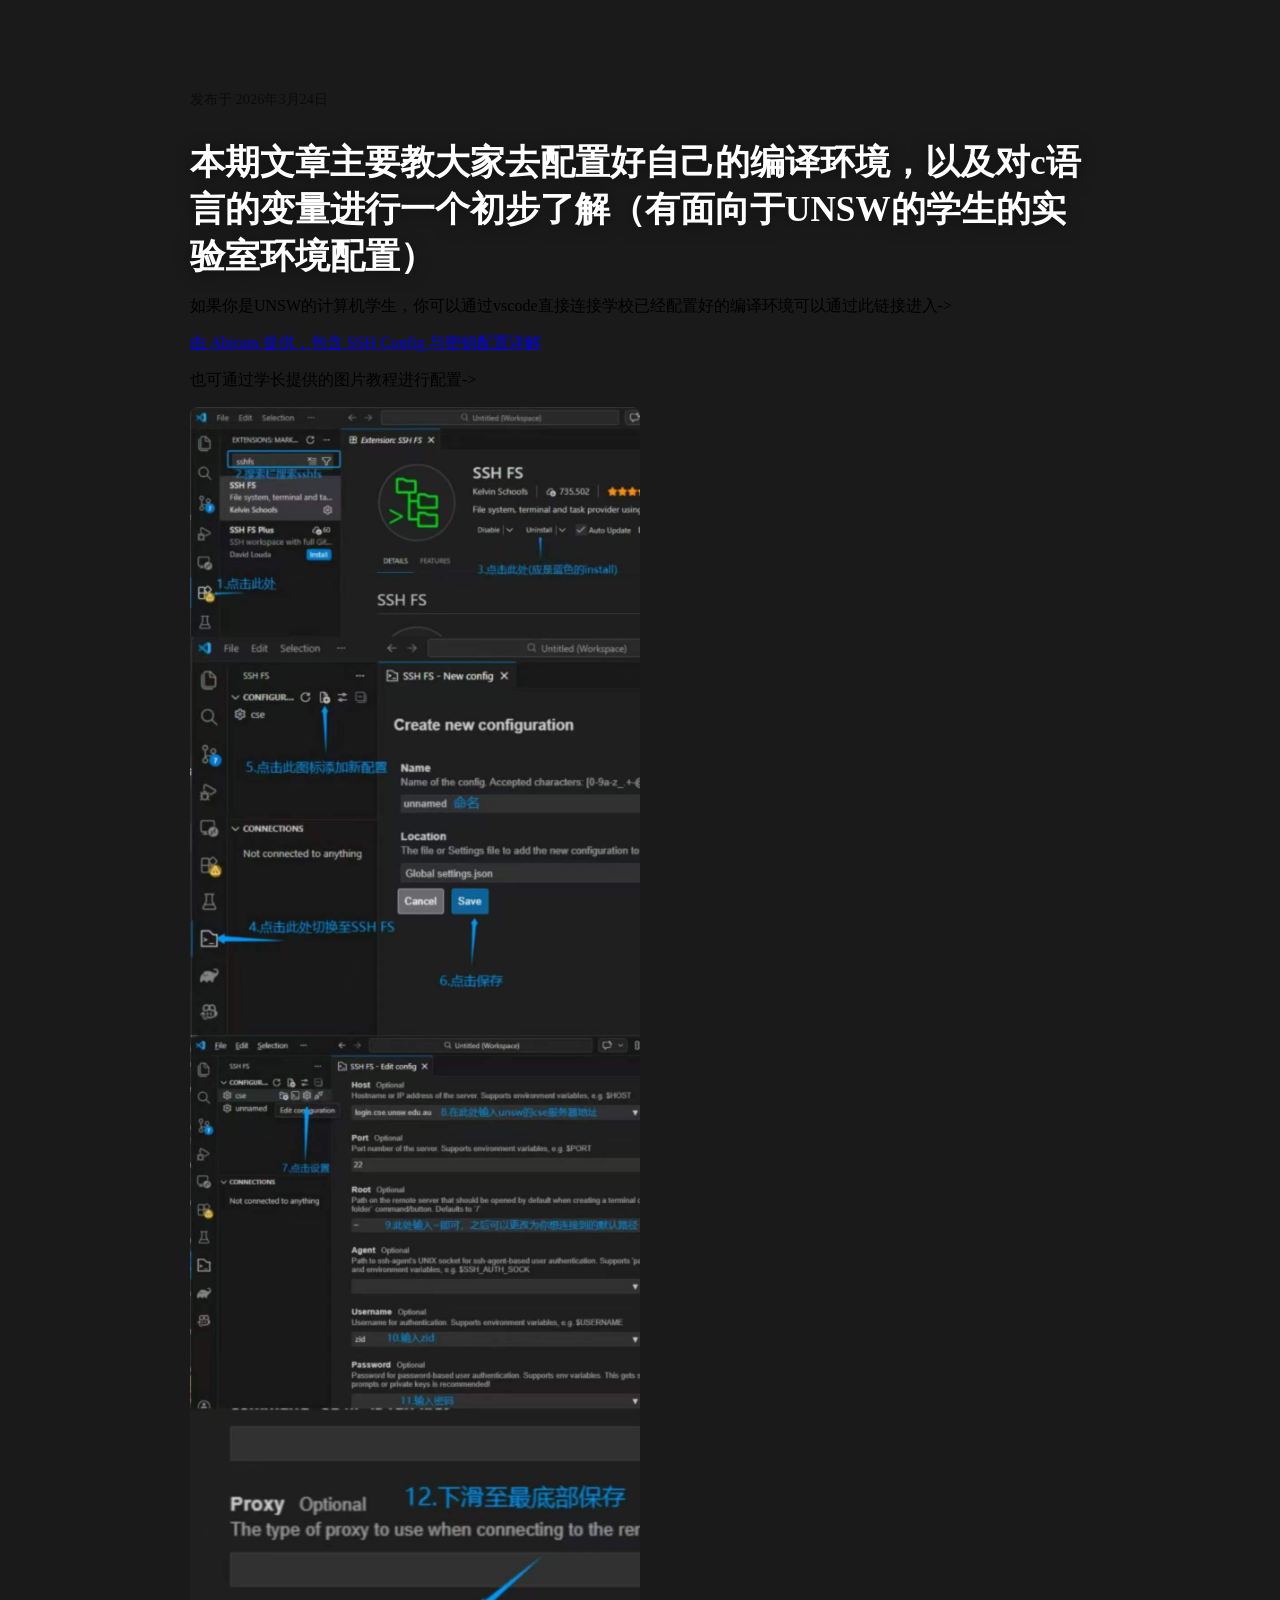
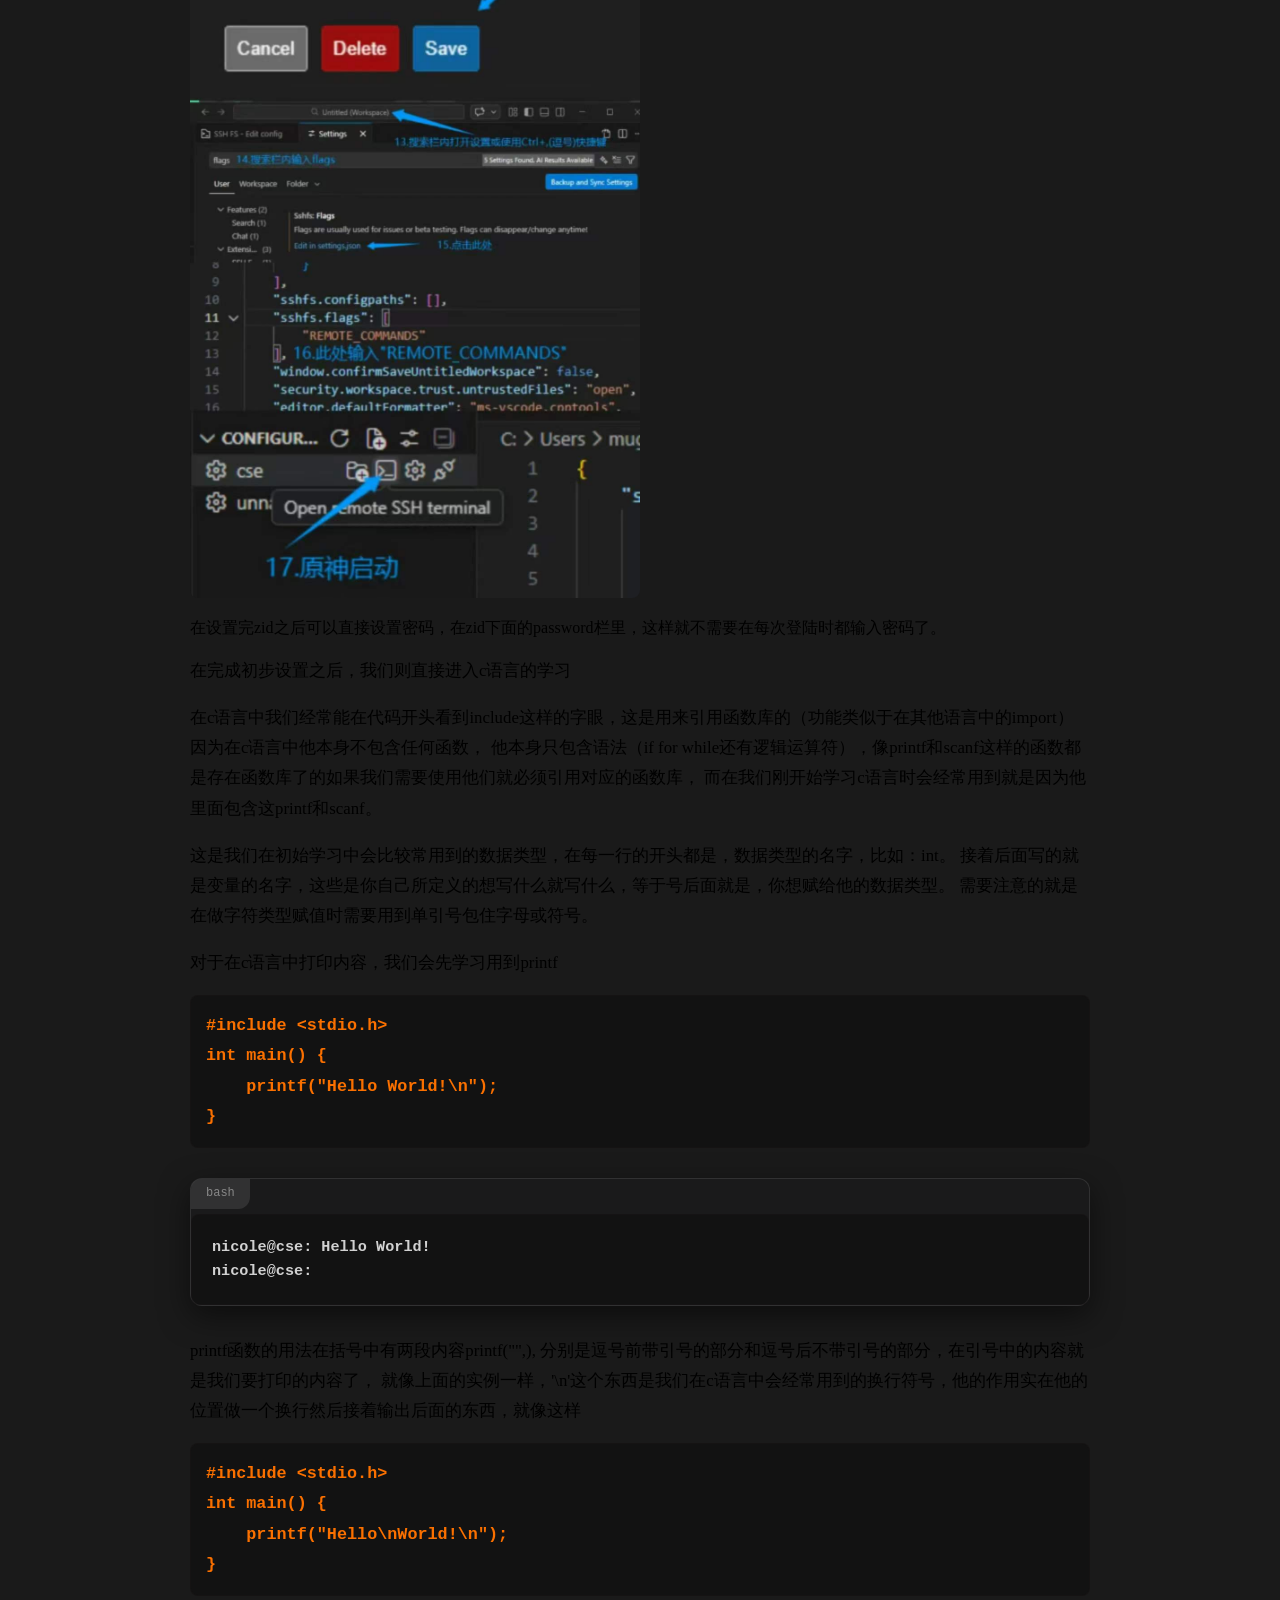
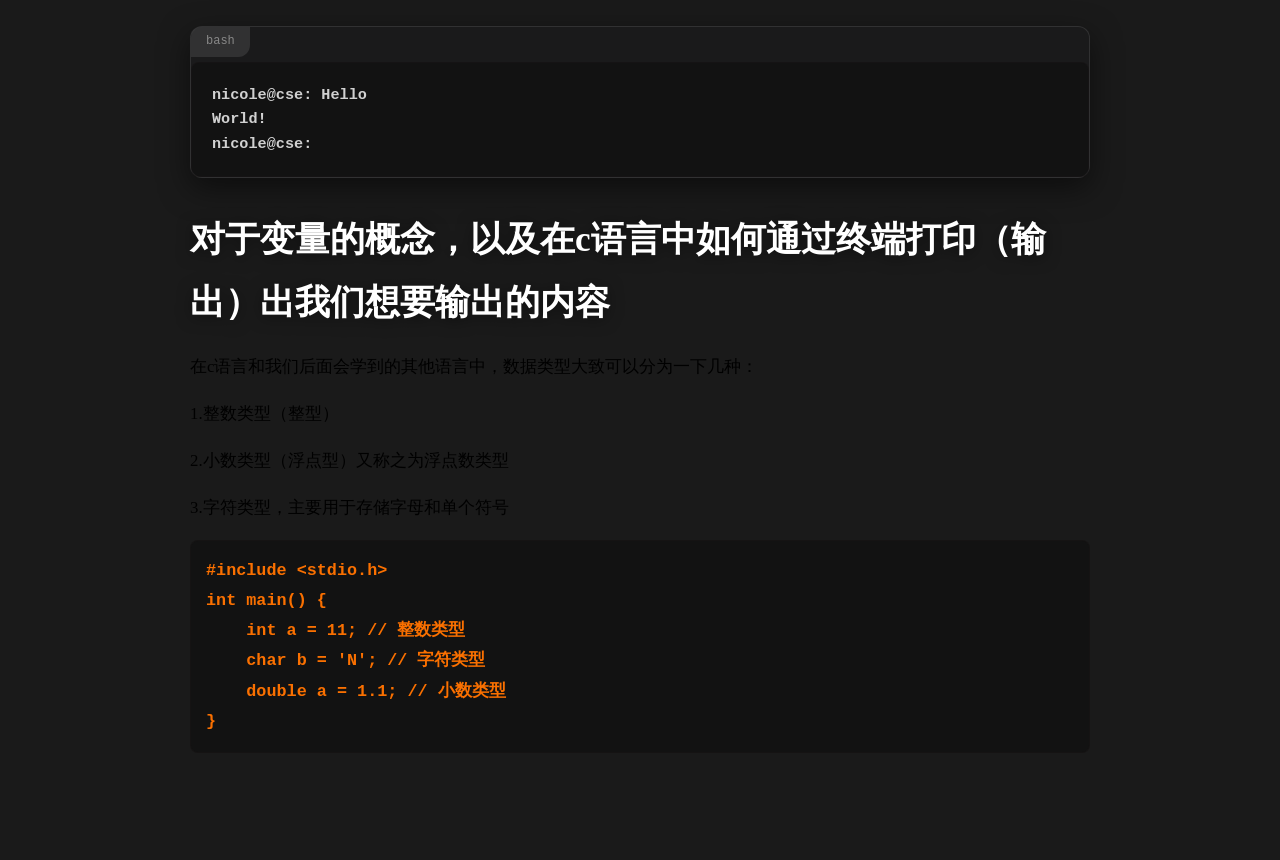
==== article.html @ 54f8f819 "fix letter size of code part ver.4" ====
<!DOCTYPE html>
<html lang="zh-CN">
<head>
    <meta charset="UTF-8">
    <meta name="viewport" content="width=device-width, initial-scale=1.0">
    <title>c_program_intro</title>
    <link rel="stylesheet" href="style.css">
    <style>
        .card {
            width: 95%;
            max-width: 900px;
            text-align: left;
            padding: 50px 40px;
            margin: 40px 20px;
            height: auto;
            overflow-y: visible;
        }

        .content {
            line-height: 1.8;
            font-size: 1.05rem;
            color: #000000;
        }

        .content h2 {
            font-size: 2.2rem;
            color: white;
            margin: 0 0 10px 0;
            text-shadow: 0 2px 15px rgba(0,0,0,0.5);
        }

        .content a {
            color: #00ffcc;
            text-decoration: none;
            border-bottom: 1px dashed #00ffcc;
            transition: 0.3s;
        }

        .content a:hover {
            color: #000000;
            background: rgba(0, 255, 204, 0.2);
        }

        pre {
            background: rgba(0, 0, 0, 0.3);
            padding: 15px;
            border-radius: 8px;
            overflow-x: auto;
            border: 1px solid rgba(35, 27, 27, 0.247);
            font-family: 'Fira Code', 'Cascadia Code', monospace;
        }

        code {
            color: #fa7000;
            font-weight: 600;
        }

        .meta-info {
            font-size: 0.9rem;
            opacity: 0.6;
            margin-bottom: 30px;
        }

        .back-nav {
            margin-bottom: 20px;
            display: block;
            color: #007bff;
            text-decoration: none;
        }
        .terminal-block {
            position: relative;
            background: #1a1a1b;
            border: 1px solid rgba(255, 255, 255, 0.1);
            border-radius: 12px;
            margin: 30px 0;
            padding-top: 35px;
            box-shadow: 0 10px 30px rgba(0, 0, 0, 0.5);
        }

        .terminal-block::before {
            content: "bash";
            position: absolute;
            top: 0;
            left: 0;
            background: rgba(255, 255, 255, 0.1);
            color: #888;
            font-size: 0.75rem;
            padding: 4px 15px;
            border-bottom-right-radius: 12px;
            border-top-left-radius: 10px;
            font-family: 'Fira Code', monospace;
            text-transform: lowercase;
        }

        .terminal-block pre {
            margin: 0;
            padding: 20px;
            overflow-x: auto;
        }

        .terminal-block code {
            font-family: 'Fira Code', 'Cascadia Code', 'Courier New', monospace;
            font-size: 0.95rem;
            color: #d1d1d1;
            line-height: 1.6;
            display: block;
            white-space: pre;
        }
    </style>
</head>
<body>
    <div class="card">
        <div class="meta-info">发布于 2026年3月24日</div>
        
        <h1>本期文章主要教大家去配置好自己的编译环境，以及对c语言的变量进行一个初步了解（有面向于UNSW的学生的实验室环境配置）</h1>

        <p>如果你是UNSW的计算机学生，你可以通过vscode直接连接学校已经配置好的编译环境可以通过此链接进入-></p>

        <a href="https://abiram.me/cse-setup/" target="_blank" class="link-module">
            <div class="link-text">
                <p>由 Abiram 提供，包含 SSH Config 与密钥配置详解</p>
            </div>
        </a>

        <p>也可通过学长提供的图片教程进行配置-></p>

        <img src="images/a.jpg" alt="环境配置参照指南" style="width: 50%; border-radius: 8px;">

        <p>在设置完zid之后可以直接设置密码，在zid下面的password栏里，这样就不需要在每次登陆时都输入密码了。</p>
        
        <div class="content">
            <p>在完成初步设置之后，我们则直接进入c语言的学习</p>

            <p>在c语言中我们经常能在代码开头看到include这样的字眼，这是用来引用函数库的（功能类似于在其他语言中的import）因为在c语言中他本身不包含任何函数，
                他本身只包含语法（if for while还有逻辑运算符），像printf和scanf这样的函数都是存在函数库了的如果我们需要使用他们就必须引用对应的函数库，
                而在我们刚开始学习c语言时会经常用到<stdio.h>就是因为他里面包含这printf和scanf。
                </p>

            <p>这是我们在初始学习中会比较常用到的数据类型，在每一行的开头都是，数据类型的名字，比如：int。
            接着后面写的就是变量的名字，这些是你自己所定义的想写什么就写什么，等于号后面就是，你想赋给他的数据类型。
            需要注意的就是在做字符类型赋值时需要用到单引号包住字母或符号。
            </p>
            <p>对于在c语言中打印内容，我们会先学习用到printf</p>

            <pre><code>#include &lt;stdio.h&gt;
int main() {
    printf("Hello World!\n");
}</code></pre>
            <div class="terminal-block">
                <pre><code>nicole@cse: Hello World!
nicole@cse: </code></pre>
            </div>

            <p>printf函数的用法在括号中有两段内容printf("",), 分别是逗号前带引号的部分和逗号后不带引号的部分，在引号中的内容就是我们要打印的内容了，
                就像上面的实例一样，'\n'这个东西是我们在c语言中会经常用到的换行符号，他的作用实在他的位置做一个换行然后接着输出后面的东西，就像这样</p>

            <pre><code>#include &lt;stdio.h&gt;
int main() {
    printf("Hello\nWorld!\n");
}</code></pre>
            <div class="terminal-block">
                <pre><code>nicole@cse: Hello
World!
nicole@cse: </code></pre>
            </div>
            
            <h2>对于变量的概念，以及在c语言中如何通过终端打印（输出）出我们想要输出的内容</h2>
            <p>在c语言和我们后面会学到的其他语言中，数据类型大致可以分为一下几种：</p>
            <p>    1.整数类型（整型）</p>
            <p>    2.小数类型（浮点型）又称之为浮点数类型 </p>
            <p>    3.字符类型，主要用于存储字母和单个符号 </p>
            
            <pre><code>#include &lt;stdio.h&gt;
int main() {
    int a = 11; // 整数类型
    char b = 'N'; // 字符类型
    double a = 1.1; // 小数类型
}</code></pre>
        </div>
    </div>

    <script src="script.js"></script>
</body>
</html>
---- style.css ----
:root {
    --purple-text: #7B68EE; 
    --purple-glow: rgba(123, 104, 238, 0.4);
}

body {
    background-color: #1a1a1a;
    background-image: url('images/wallpaper.png');
    background-repeat: no-repeat;
    background-position: center center;
    background-attachment: fixed;
    background-size: cover;
    min-height: 100vh;
    margin: 0;
    display: flex;
    justify-content: center;
    align-items: center;
    overflow-x: hidden;
}

.card {
    background: transparent;
    border: none;
    padding: 40px 25px;
    width: 90%;
    max-width: 1100px; 
    text-align: center;
    transform-style: preserve-3d;
}

h1 {
    font-size: 2.2rem;
    color: white;
    margin: 0 0 10px 0;
    text-shadow: 0 2px 15px rgba(0,0,0,0.5);
}

#greeting {
    font-weight: 400;
    margin-bottom: 35px;
    color: white !important;
}

.search-box { margin-bottom: 45px; }
#search-input {
    background: rgba(0, 0, 0, 0.3);
    backdrop-filter: blur(10px);
    border: 1px solid rgba(255, 255, 255, 0.2);
    border-radius: 12px;
    padding: 12px 20px;
    width: 60%;
    color: white;
    outline: none;
    transition: 0.3s;
}

#search-input:focus {
    background: rgba(0, 0, 0, 0.4);
    border-color: var(--purple-text);
}

#nav-links {
    display: grid;
    grid-template-columns: repeat(auto-fit, minmax(240px, 1fr)); 
    gap: 25px; 
    padding: 10px;
}

.nav-item {
    position: relative;
    display: flex;
    flex-direction: column;
    align-items: flex-start;
    justify-content: space-between;
    min-height: 160px;
    padding: 22px;
    box-sizing: border-box;

    background: rgba(255, 255, 255, 0.1); 
    backdrop-filter: blur(15px);
    -webkit-backdrop-filter: blur(15px);
    border: 1px solid rgba(255, 255, 255, 0.15);
    border-radius: 18px;
    text-decoration: none;
    
    color: var(--purple-text) !important;
    transform-style: preserve-3d;
    transition: transform 0.4s cubic-bezier(0.25, 0.46, 0.45, 0.94), background 0.3s, box-shadow 0.3s;
    box-shadow: 0 8px 32px rgba(0, 0, 0, 0.2);
}

.nav-item:hover {
    background: rgba(255, 255, 255, 0.18);
    border-color: var(--purple-text);
    box-shadow: 0 15px 40px rgba(0,0,0,0.3), 0 0 15px var(--purple-glow);
}

.icon { font-size: 32px; margin-bottom: 15px; }
.nav-info { text-align: left; }
.nav-info .name { font-size: 1.15rem; font-weight: 700; display: block; margin-bottom: 8px; }
.nav-info .desc { font-size: 0.8rem; opacity: 0.8; line-height: 1.4; display: -webkit-box; -webkit-line-clamp: 3; -webkit-box-orient: vertical; overflow: hidden; }
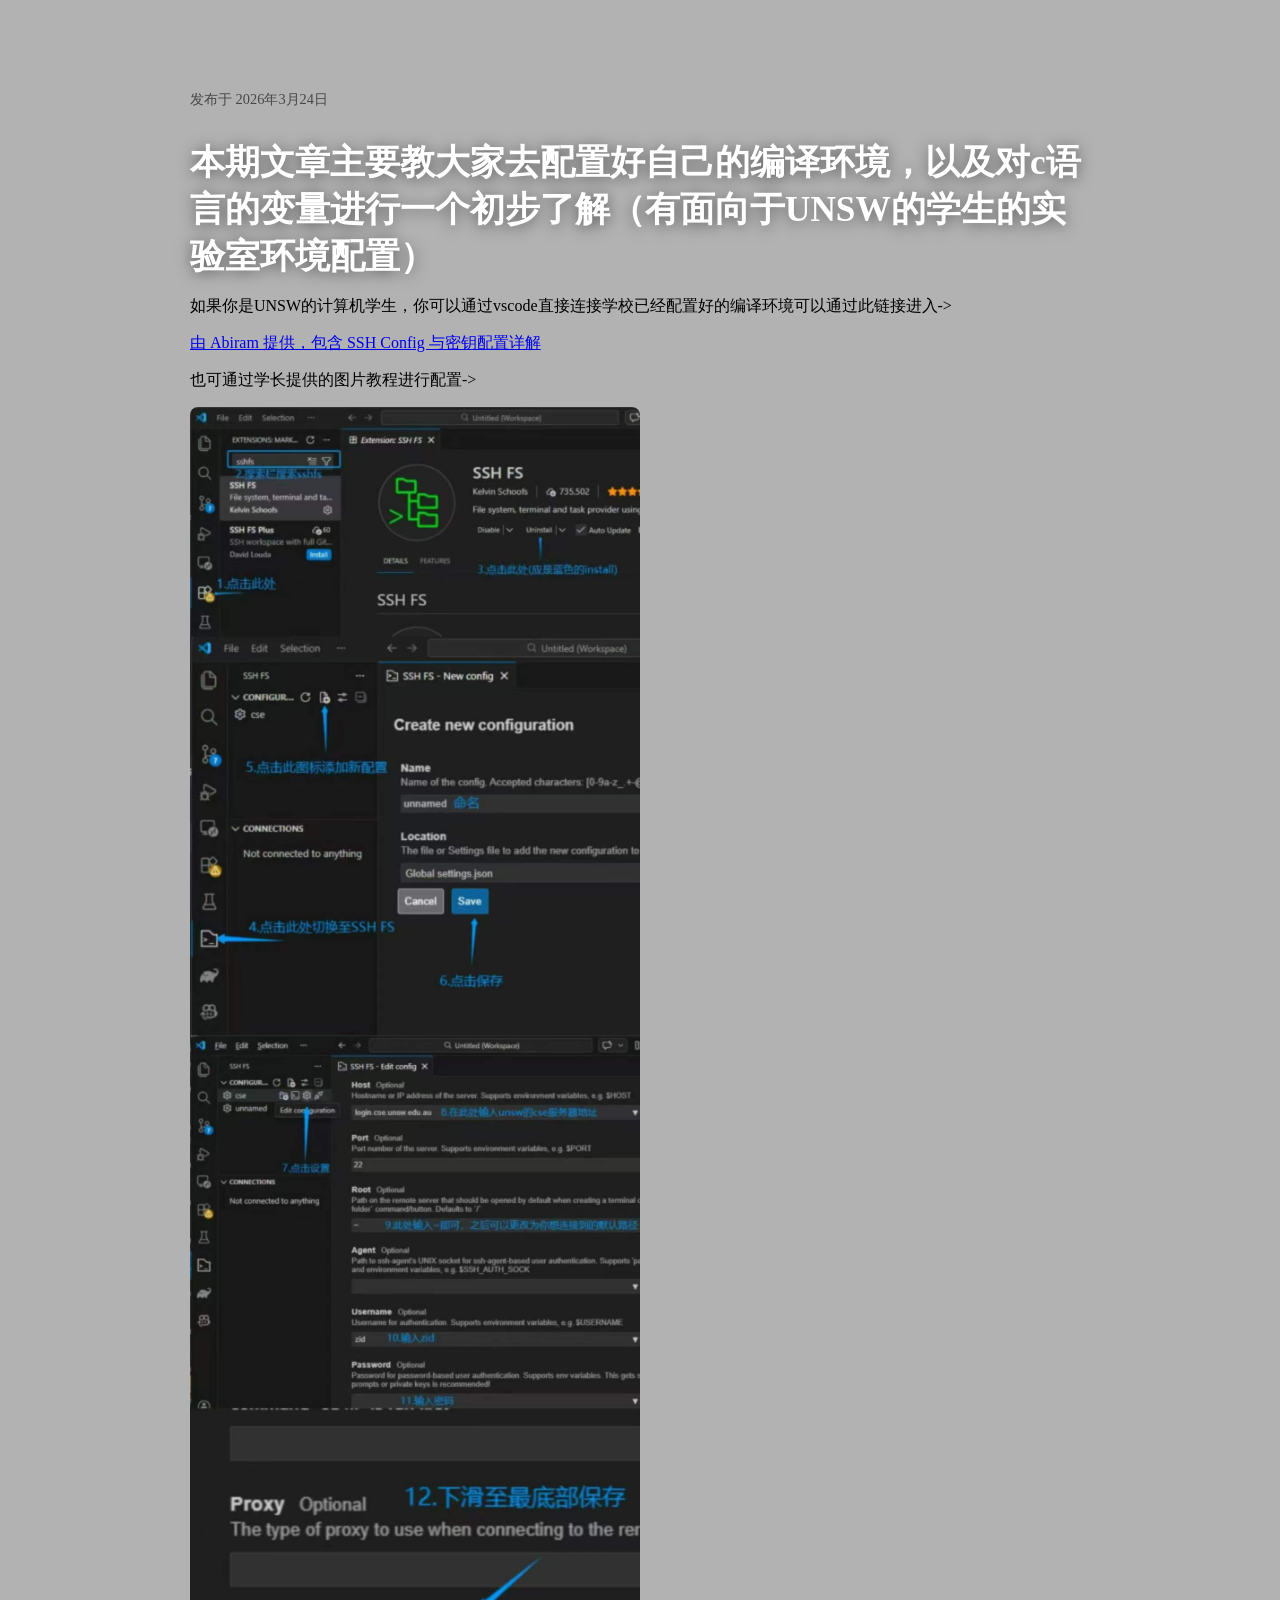
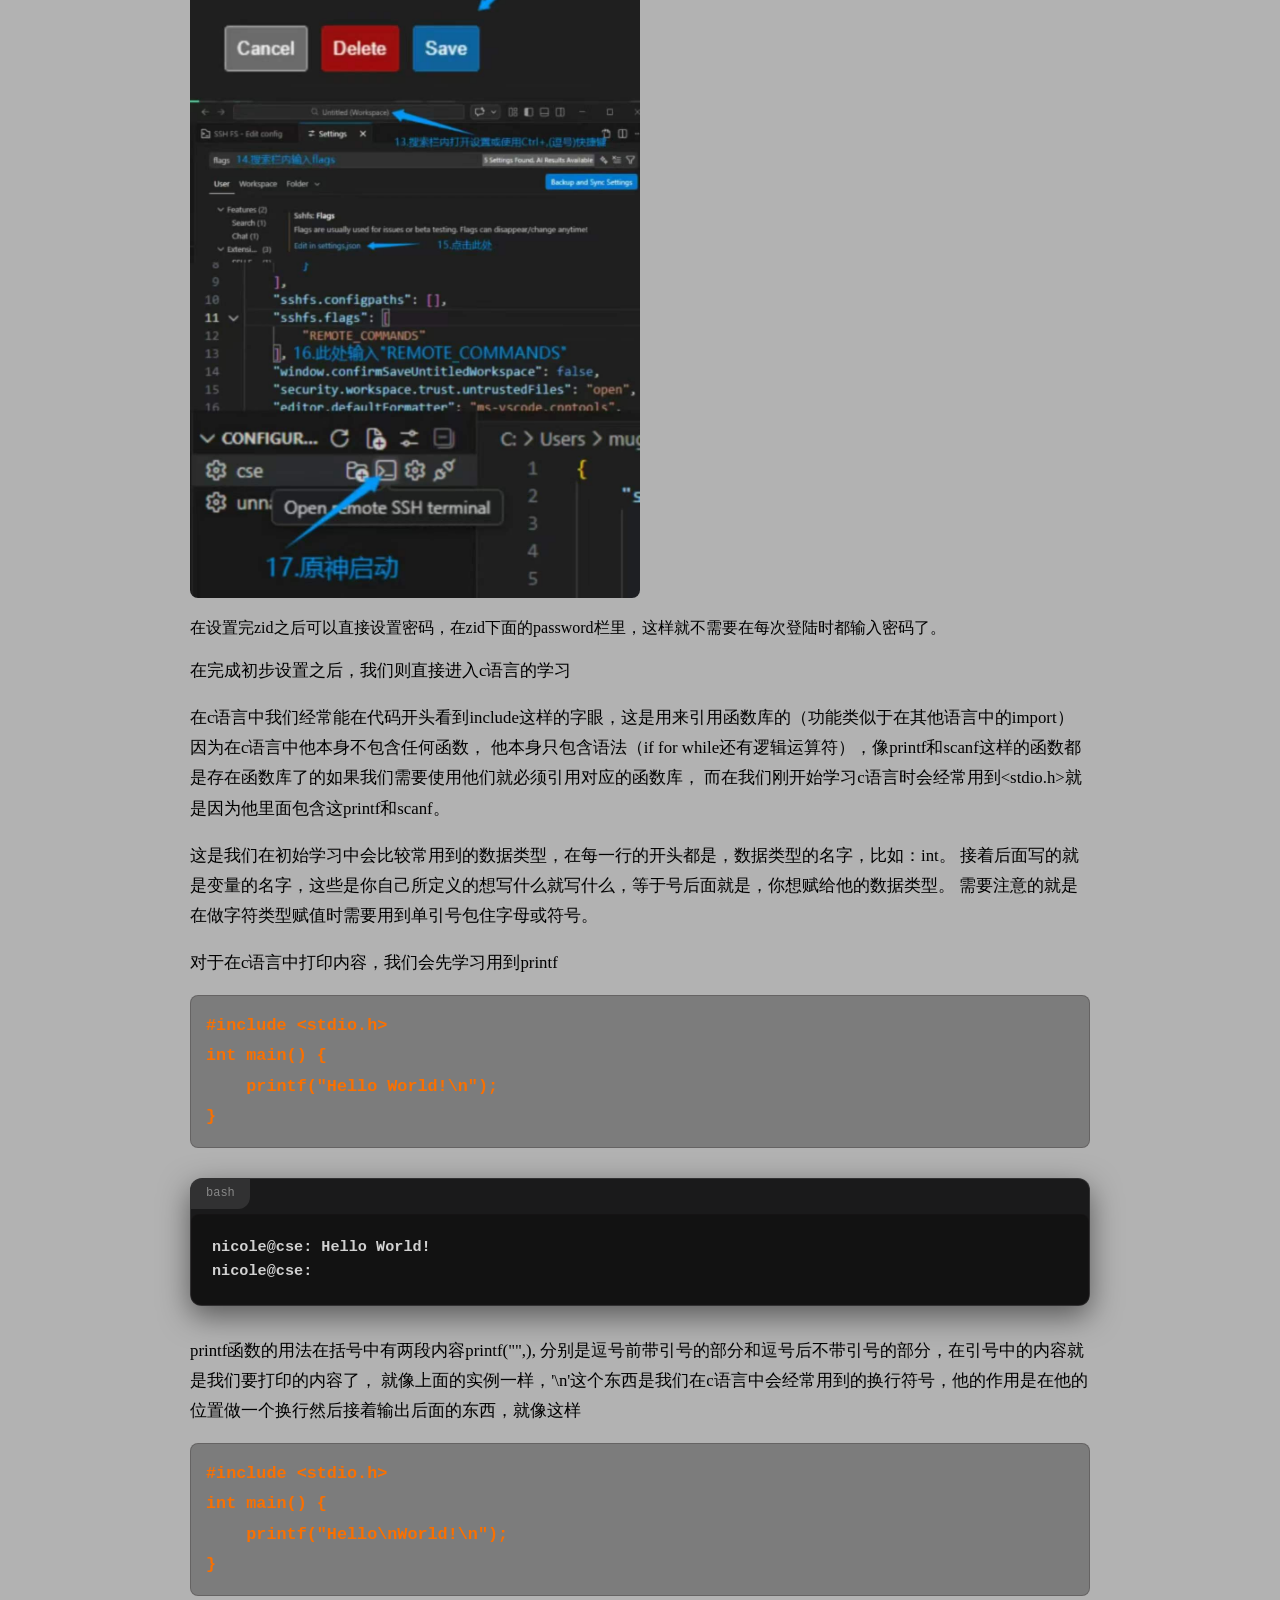
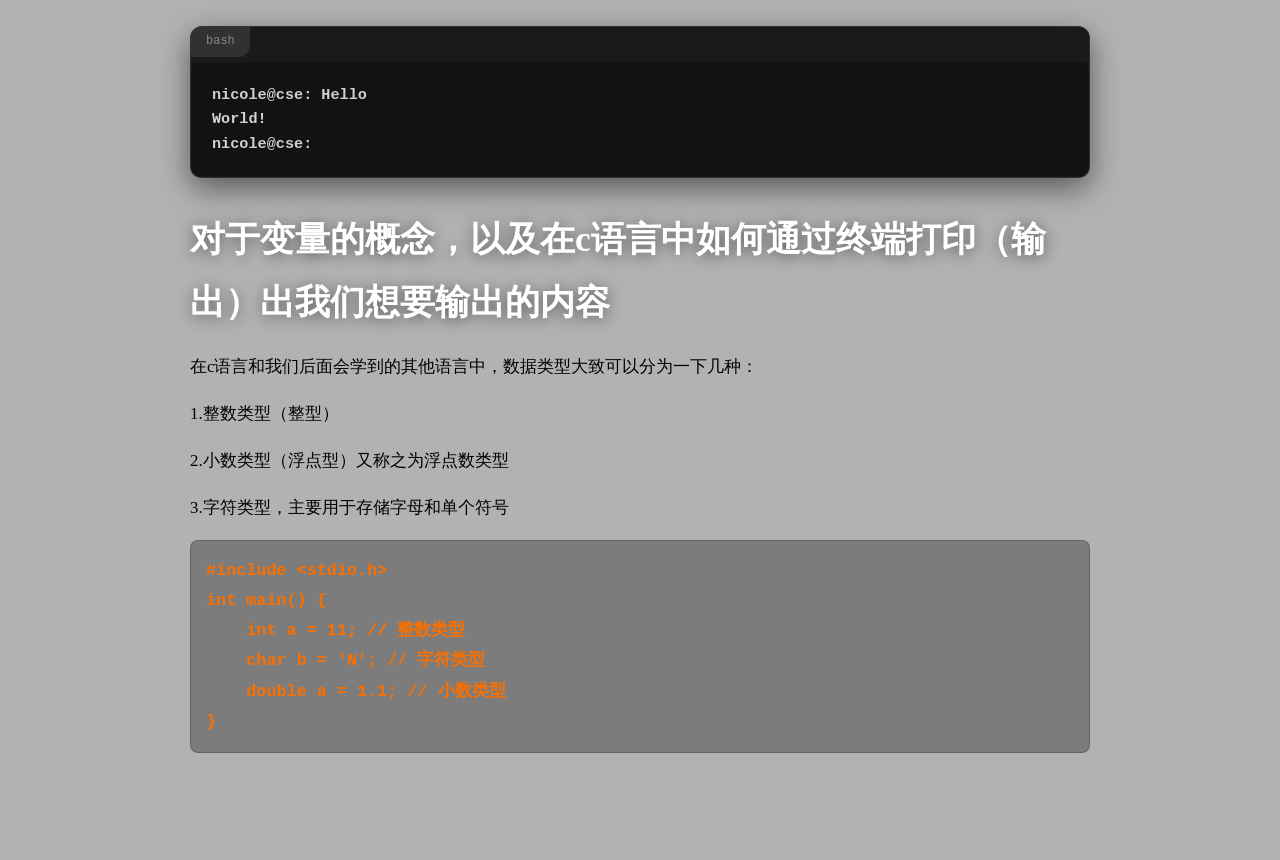
==== commit 1819e0e4: "fix error case and wrong words" ====
--- a/article.html
+++ b/article.html
@@ -133,7 +133,7 @@
 
             <p>在c语言中我们经常能在代码开头看到include这样的字眼，这是用来引用函数库的（功能类似于在其他语言中的import）因为在c语言中他本身不包含任何函数，
                 他本身只包含语法（if for while还有逻辑运算符），像printf和scanf这样的函数都是存在函数库了的如果我们需要使用他们就必须引用对应的函数库，
-                而在我们刚开始学习c语言时会经常用到<stdio.h>就是因为他里面包含这printf和scanf。
+                而在我们刚开始学习c语言时会经常用到&lt;stdio.h&gt;就是因为他里面包含这printf和scanf。
                 </p>
 
             <p>这是我们在初始学习中会比较常用到的数据类型，在每一行的开头都是，数据类型的名字，比如：int。
@@ -152,7 +152,7 @@
             </div>
 
             <p>printf函数的用法在括号中有两段内容printf("",), 分别是逗号前带引号的部分和逗号后不带引号的部分，在引号中的内容就是我们要打印的内容了，
-                就像上面的实例一样，'\n'这个东西是我们在c语言中会经常用到的换行符号，他的作用实在他的位置做一个换行然后接着输出后面的东西，就像这样</p>
+                就像上面的实例一样，'\n'这个东西是我们在c语言中会经常用到的换行符号，他的作用是在他的位置做一个换行然后接着输出后面的东西，就像这样</p>
 
             <pre><code>#include &lt;stdio.h&gt;
 int main() {
--- a/style.css
+++ b/style.css
@@ -4,8 +4,9 @@
 }
 
 body {
-    background-color: #1a1a1a;
+    background-color: rgba(0, 0, 0, 0.3);
     background-image: url('images/wallpaper.png');
+    background-blend-mode: multiply;    
     background-repeat: no-repeat;
     background-position: center center;
     background-attachment: fixed;
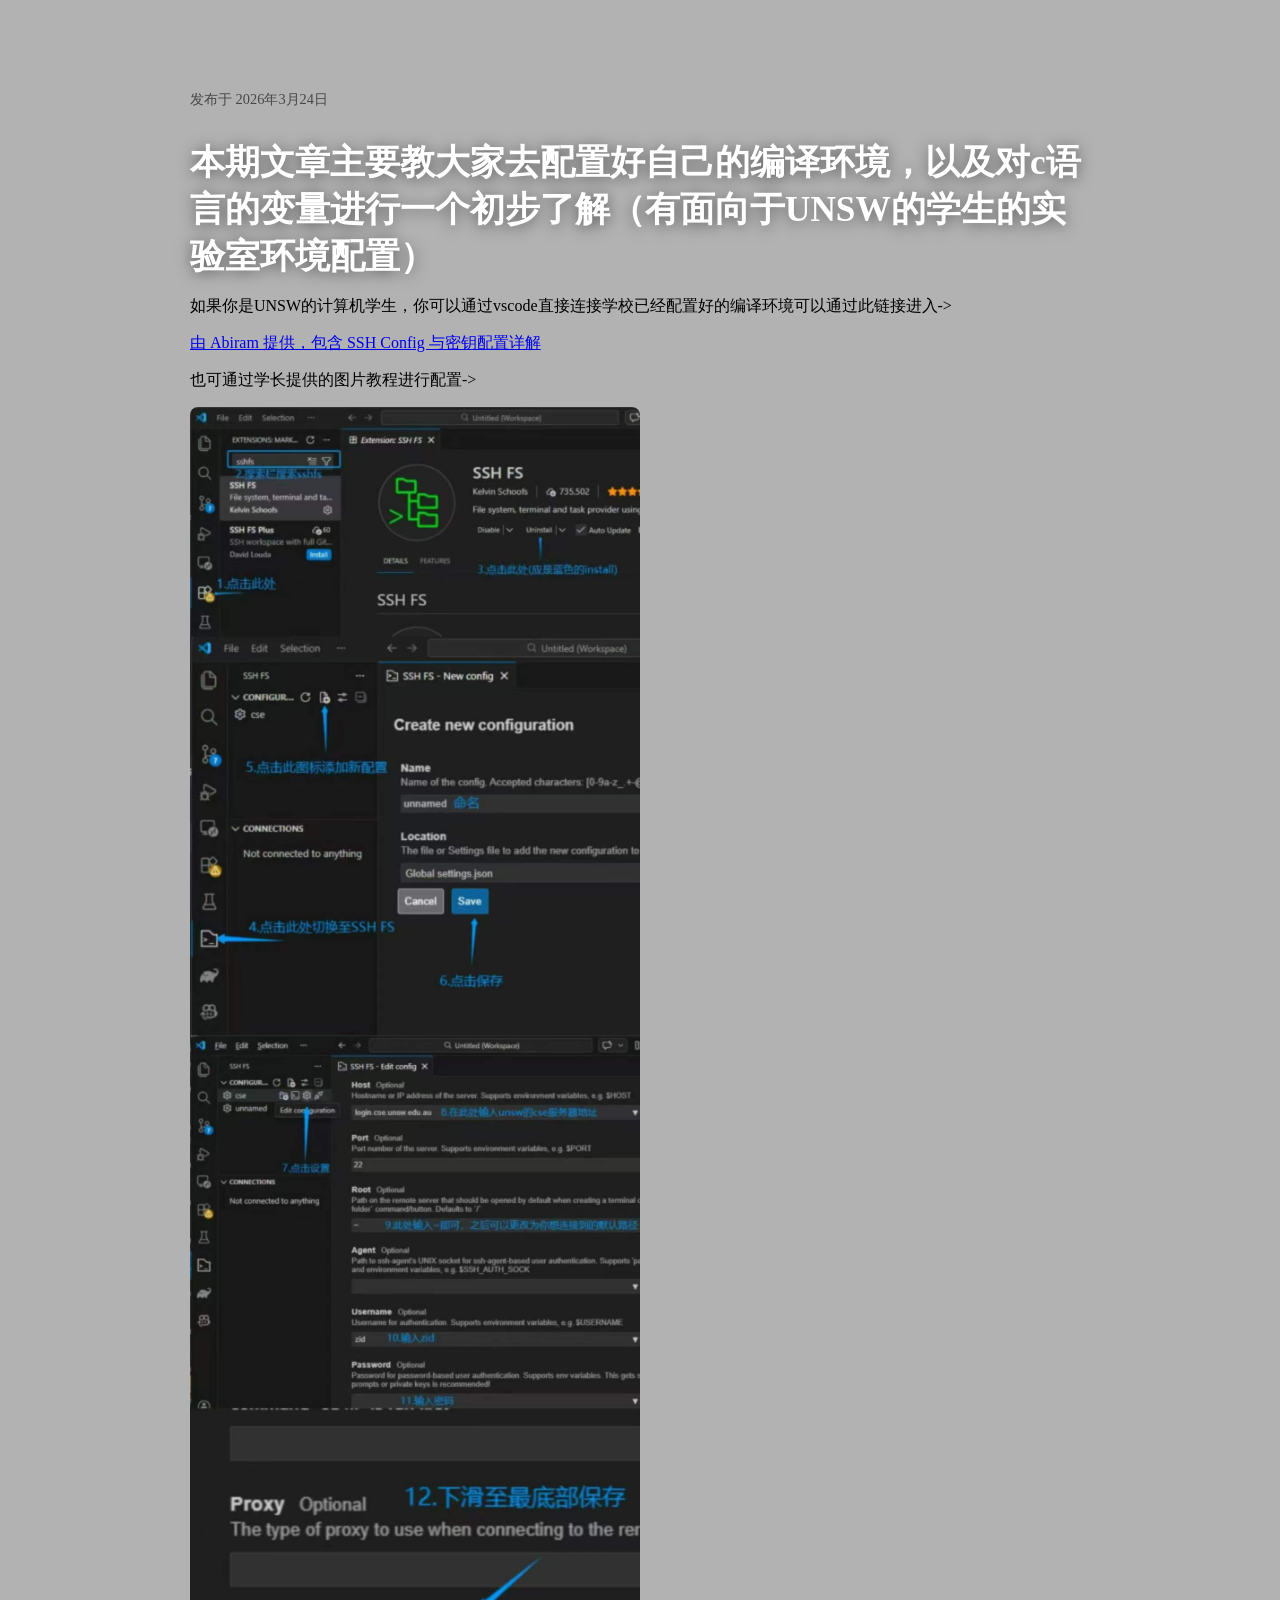
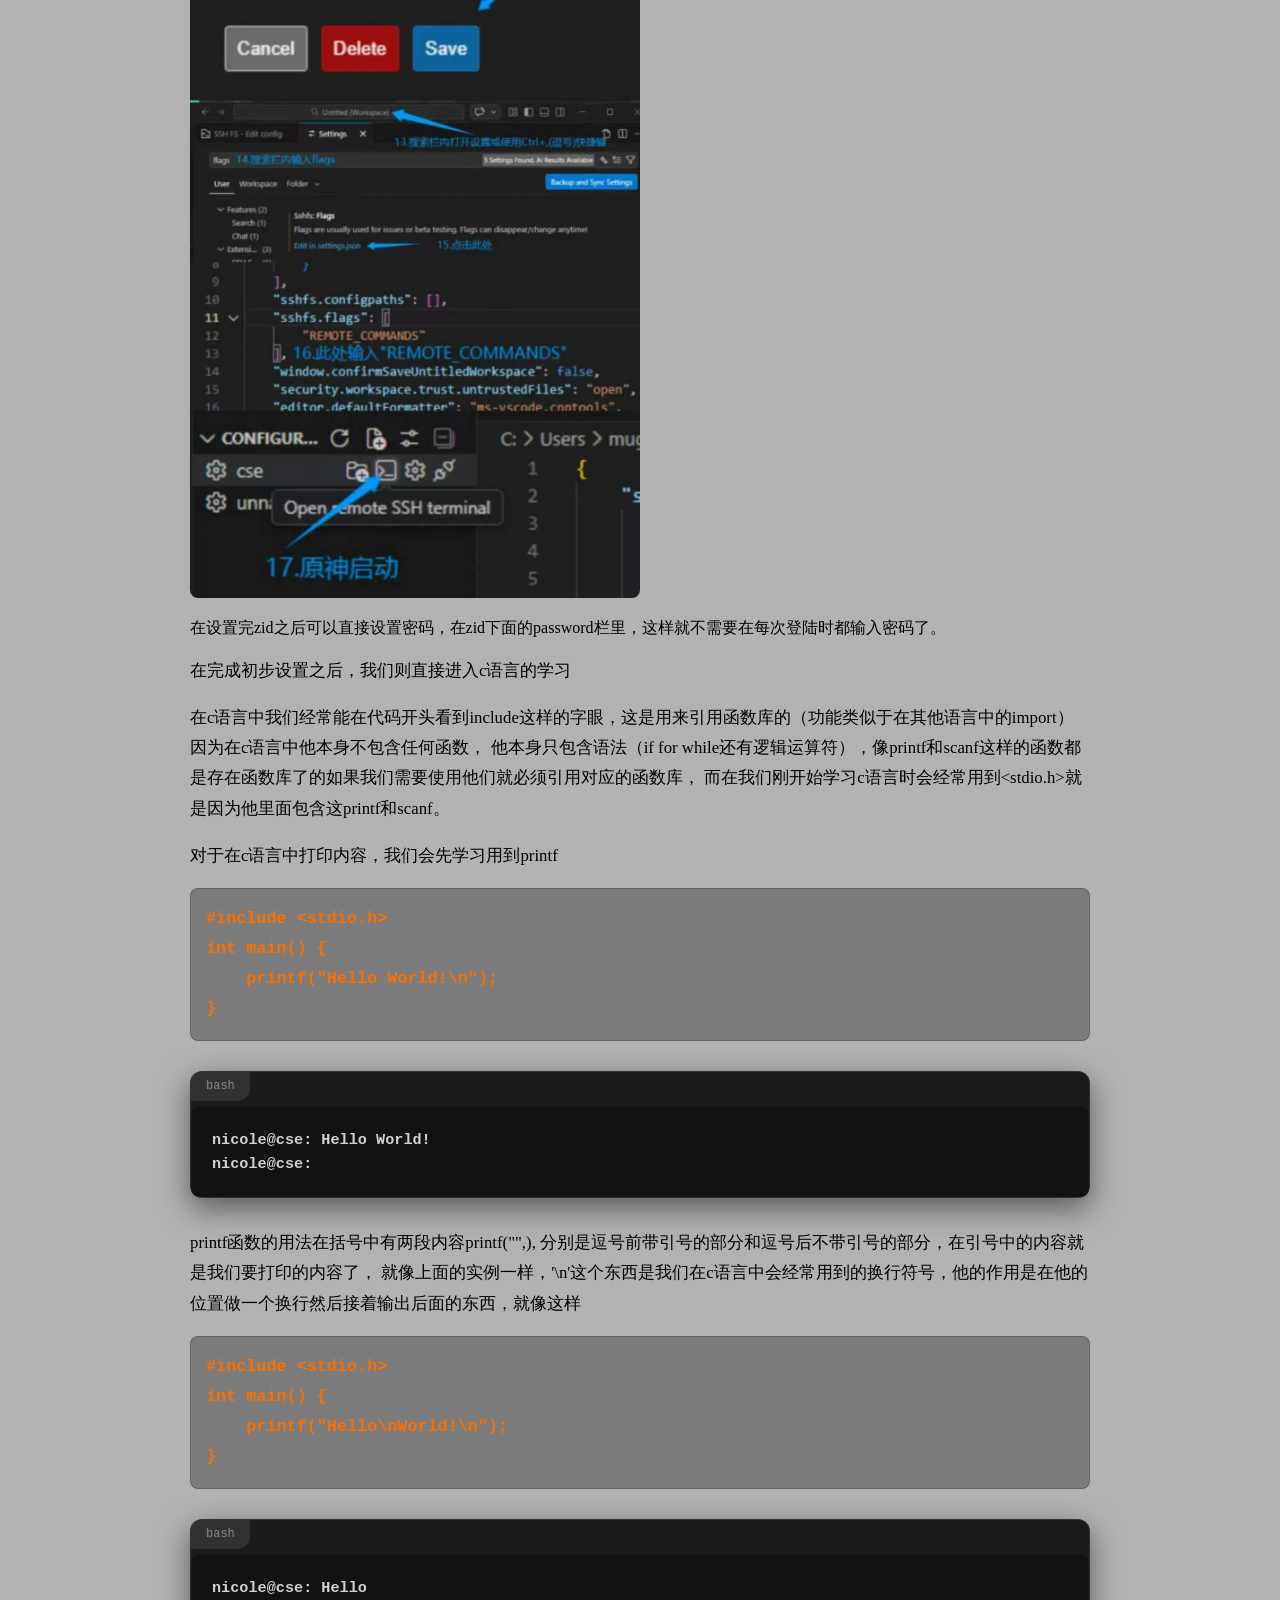
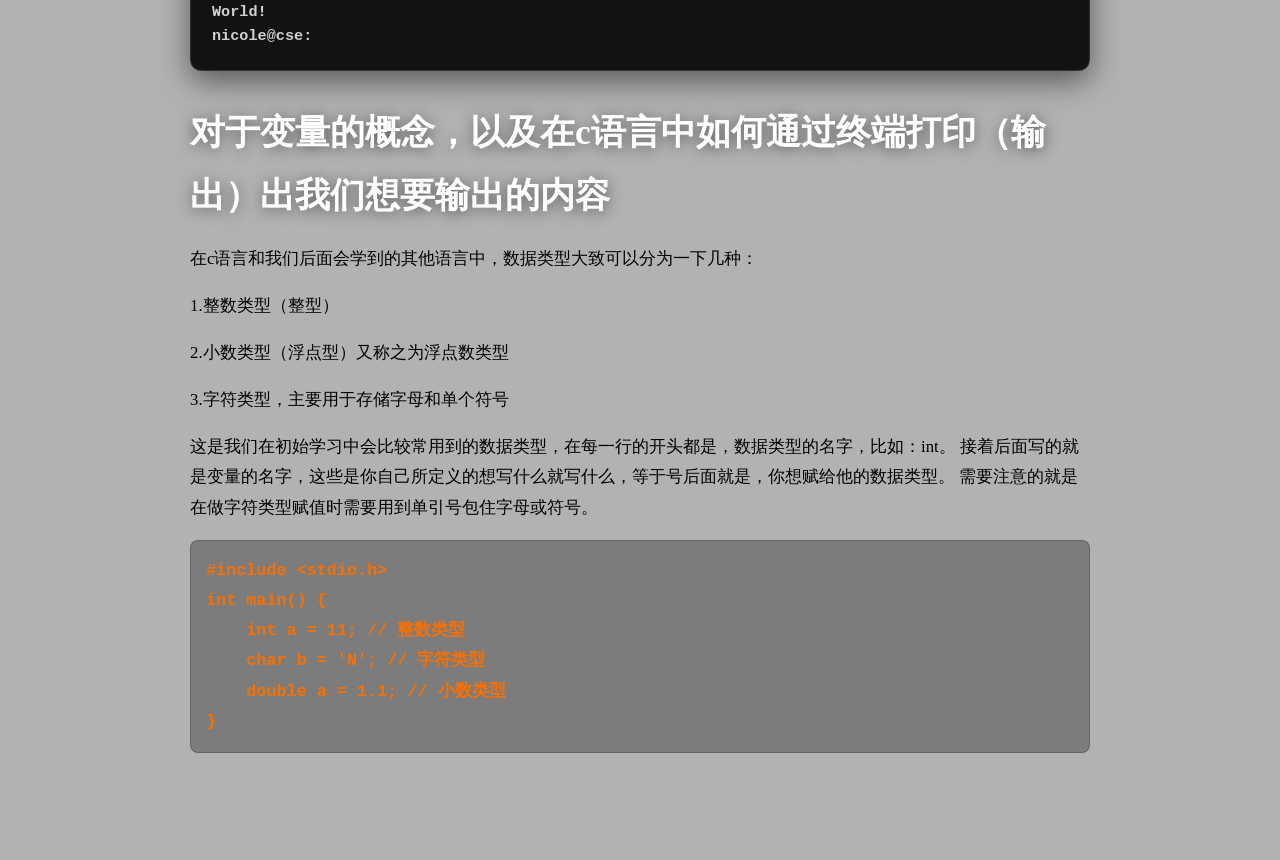
==== commit bb8f1748: "create new menu for c program" ====
--- a/article.html
+++ b/article.html
@@ -136,10 +136,6 @@
                 而在我们刚开始学习c语言时会经常用到&lt;stdio.h&gt;就是因为他里面包含这printf和scanf。
                 </p>
 
-            <p>这是我们在初始学习中会比较常用到的数据类型，在每一行的开头都是，数据类型的名字，比如：int。
-            接着后面写的就是变量的名字，这些是你自己所定义的想写什么就写什么，等于号后面就是，你想赋给他的数据类型。
-            需要注意的就是在做字符类型赋值时需要用到单引号包住字母或符号。
-            </p>
             <p>对于在c语言中打印内容，我们会先学习用到printf</p>
 
             <pre><code>#include &lt;stdio.h&gt;
@@ -169,6 +165,10 @@
             <p>    1.整数类型（整型）</p>
             <p>    2.小数类型（浮点型）又称之为浮点数类型 </p>
             <p>    3.字符类型，主要用于存储字母和单个符号 </p>
+
+            <p>这是我们在初始学习中会比较常用到的数据类型，在每一行的开头都是，数据类型的名字，比如：int。
+            接着后面写的就是变量的名字，这些是你自己所定义的想写什么就写什么，等于号后面就是，你想赋给他的数据类型。
+            需要注意的就是在做字符类型赋值时需要用到单引号包住字母或符号。</p>
             
             <pre><code>#include &lt;stdio.h&gt;
 int main() {
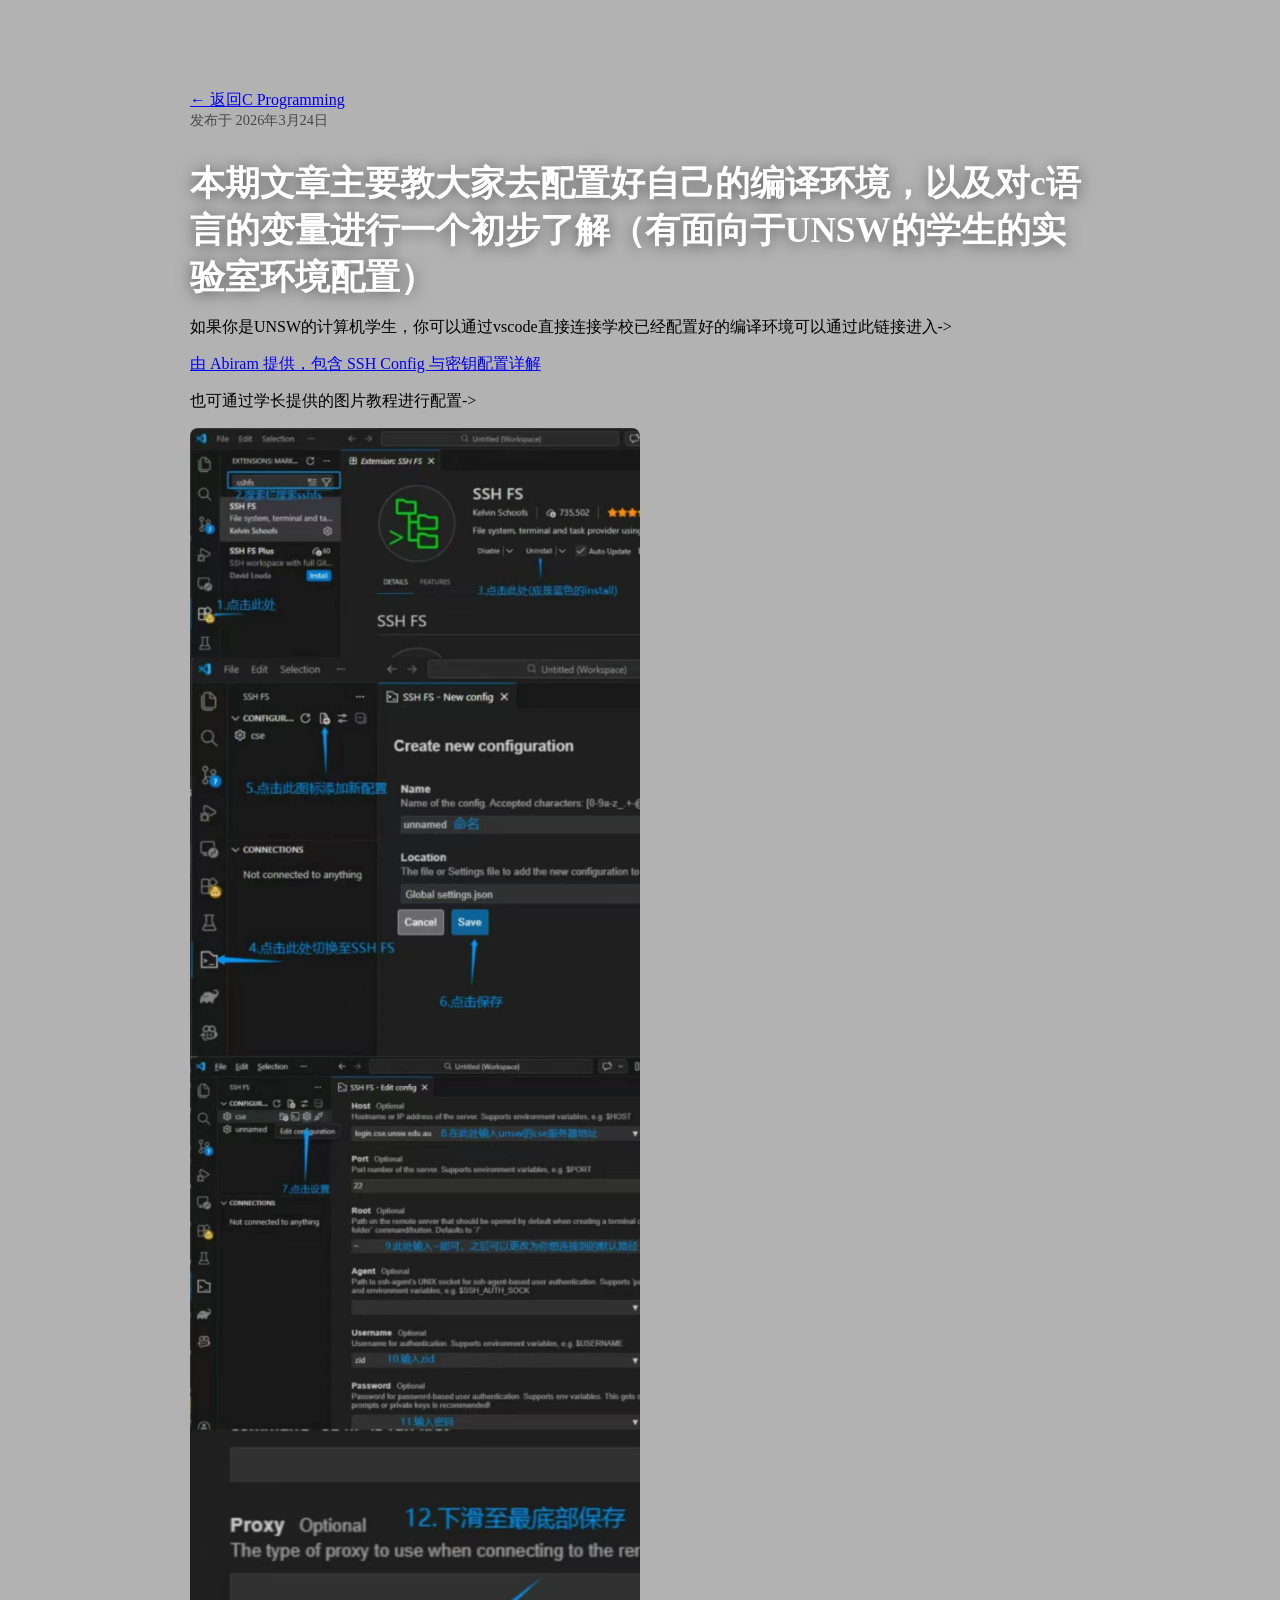
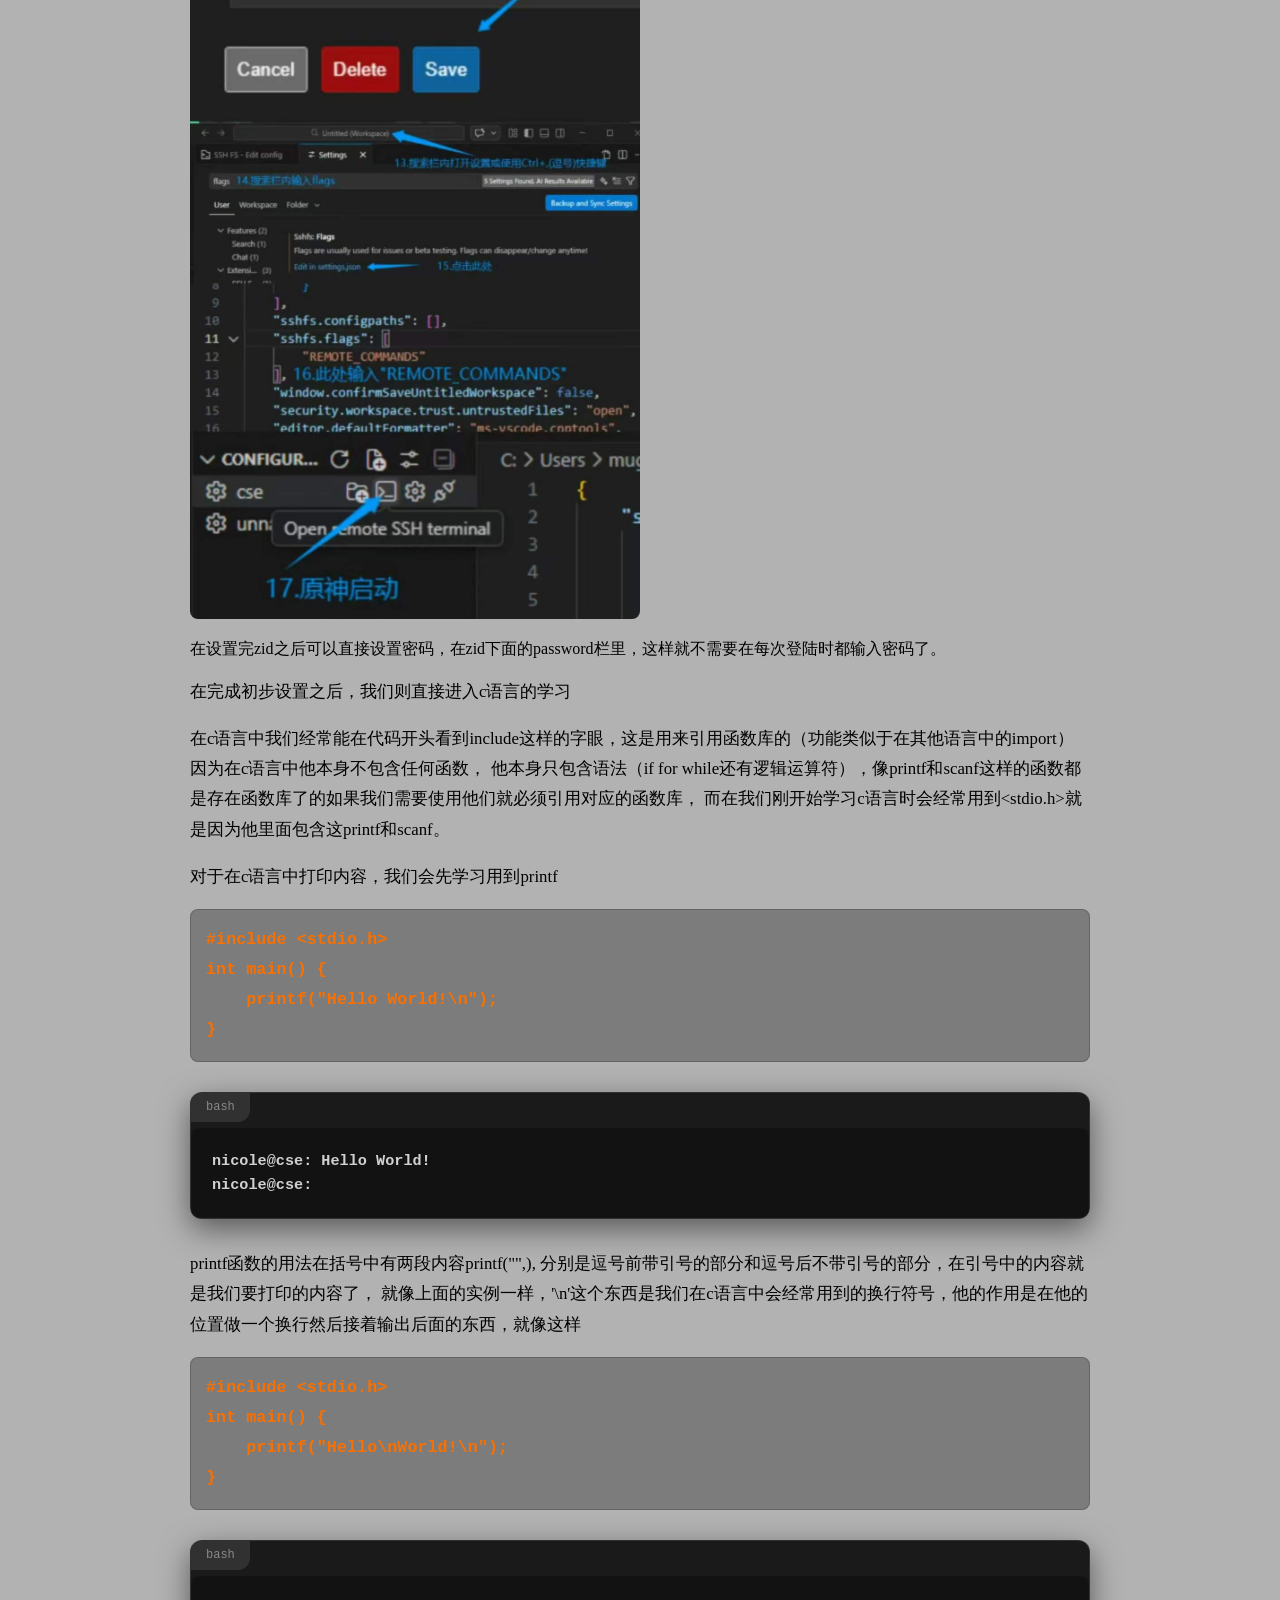
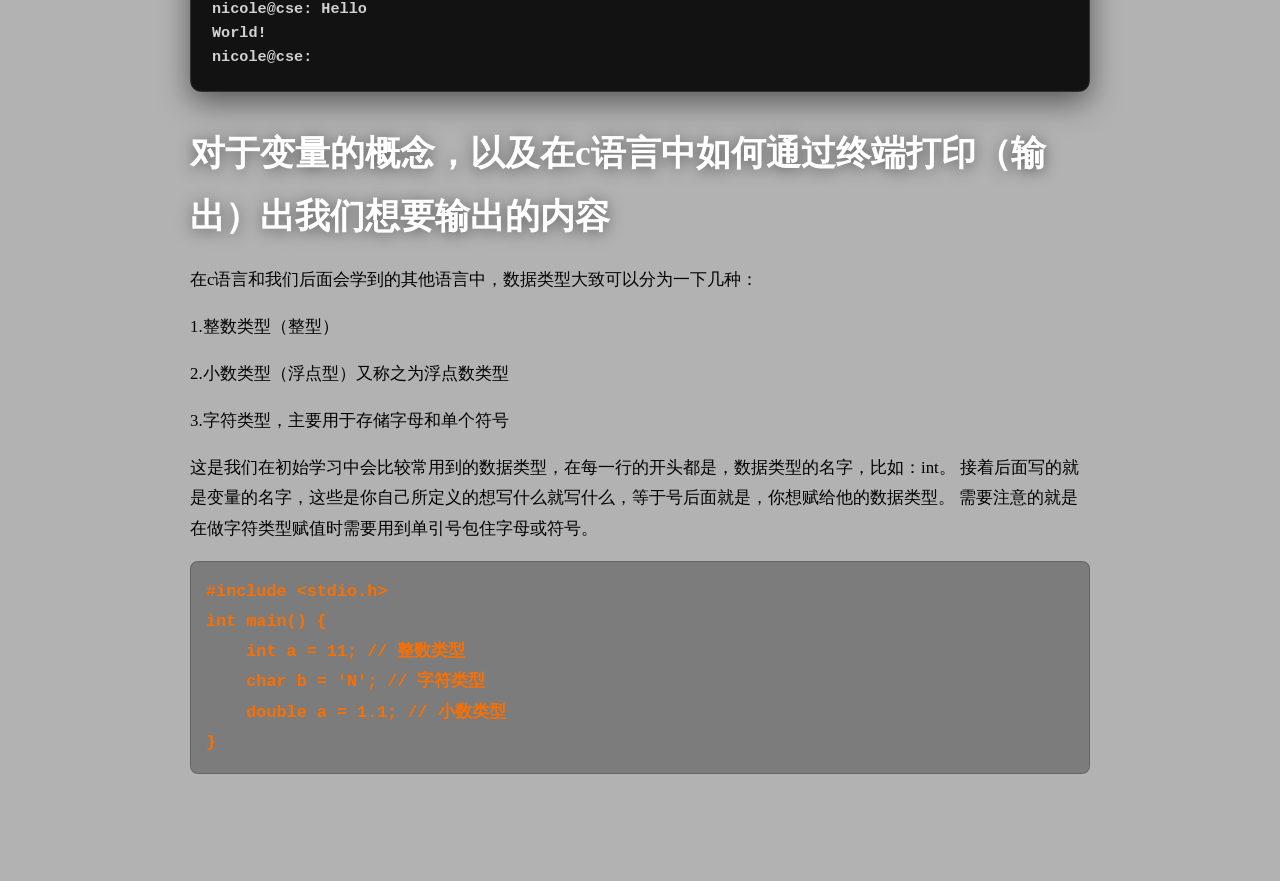
==== commit 9c1a2b06: "fix: ensure data.json is loaded and fix anchor height issues" ====
--- a/article.html
+++ b/article.html
@@ -110,6 +110,7 @@
 </head>
 <body>
     <div class="card">
+        <a href="cprogram.html" class="back-link">← 返回C Programming</a>
         <div class="meta-info">发布于 2026年3月24日</div>
         
         <h1>本期文章主要教大家去配置好自己的编译环境，以及对c语言的变量进行一个初步了解（有面向于UNSW的学生的实验室环境配置）</h1>
--- a/style.css
+++ b/style.css
@@ -62,32 +62,24 @@
 
 #nav-links {
     display: grid;
-    grid-template-columns: repeat(auto-fit, minmax(240px, 1fr)); 
-    gap: 25px; 
-    padding: 10px;
+    grid-template-columns: repeat(auto-fit, minmax(280px, 1fr));
+    gap: 25px;
+    padding: 20px;
+    min-height: 200px;
 }
 
 .nav-item {
-    position: relative;
+    pointer-events: none;
+    background: rgba(255, 255, 255, 0.1);
+    backdrop-filter: blur(15px);
+    border: 1px solid rgba(255, 255, 255, 0.2);
+    border-radius: 18px;
+    height: 100%;
     display: flex;
     flex-direction: column;
-    align-items: flex-start;
-    justify-content: space-between;
-    min-height: 160px;
     padding: 22px;
-    box-sizing: border-box;
-
-    background: rgba(255, 255, 255, 0.1); 
-    backdrop-filter: blur(15px);
-    -webkit-backdrop-filter: blur(15px);
-    border: 1px solid rgba(255, 255, 255, 0.15);
-    border-radius: 18px;
-    text-decoration: none;
-    
-    color: var(--purple-text) !important;
-    transform-style: preserve-3d;
-    transition: transform 0.4s cubic-bezier(0.25, 0.46, 0.45, 0.94), background 0.3s, box-shadow 0.3s;
-    box-shadow: 0 8px 32px rgba(0, 0, 0, 0.2);
+    opacity: 1 !important;
+    visibility: visible !important;
 }
 
 .nav-item:hover {
@@ -96,6 +88,21 @@
     box-shadow: 0 15px 40px rgba(0,0,0,0.3), 0 0 15px var(--purple-glow);
 }
 
+.nav-anchor {
+    display: block !important;
+    text-decoration: none;
+    width: 100%;
+    min-height: 160px;
+    perspective: 1000px;
+    cursor: pointer;
+}
+
+.nav-anchor:hover .nav-item {
+    background: rgba(255, 255, 255, 0.2);
+    border-color: var(--purple-text);
+    box-shadow: 0 15px 40px rgba(0,0,0,0.3), 0 0 15px var(--purple-glow);
+}
+
 .icon { font-size: 32px; margin-bottom: 15px; }
 .nav-info { text-align: left; }
 .nav-info .name { font-size: 1.15rem; font-weight: 700; display: block; margin-bottom: 8px; }
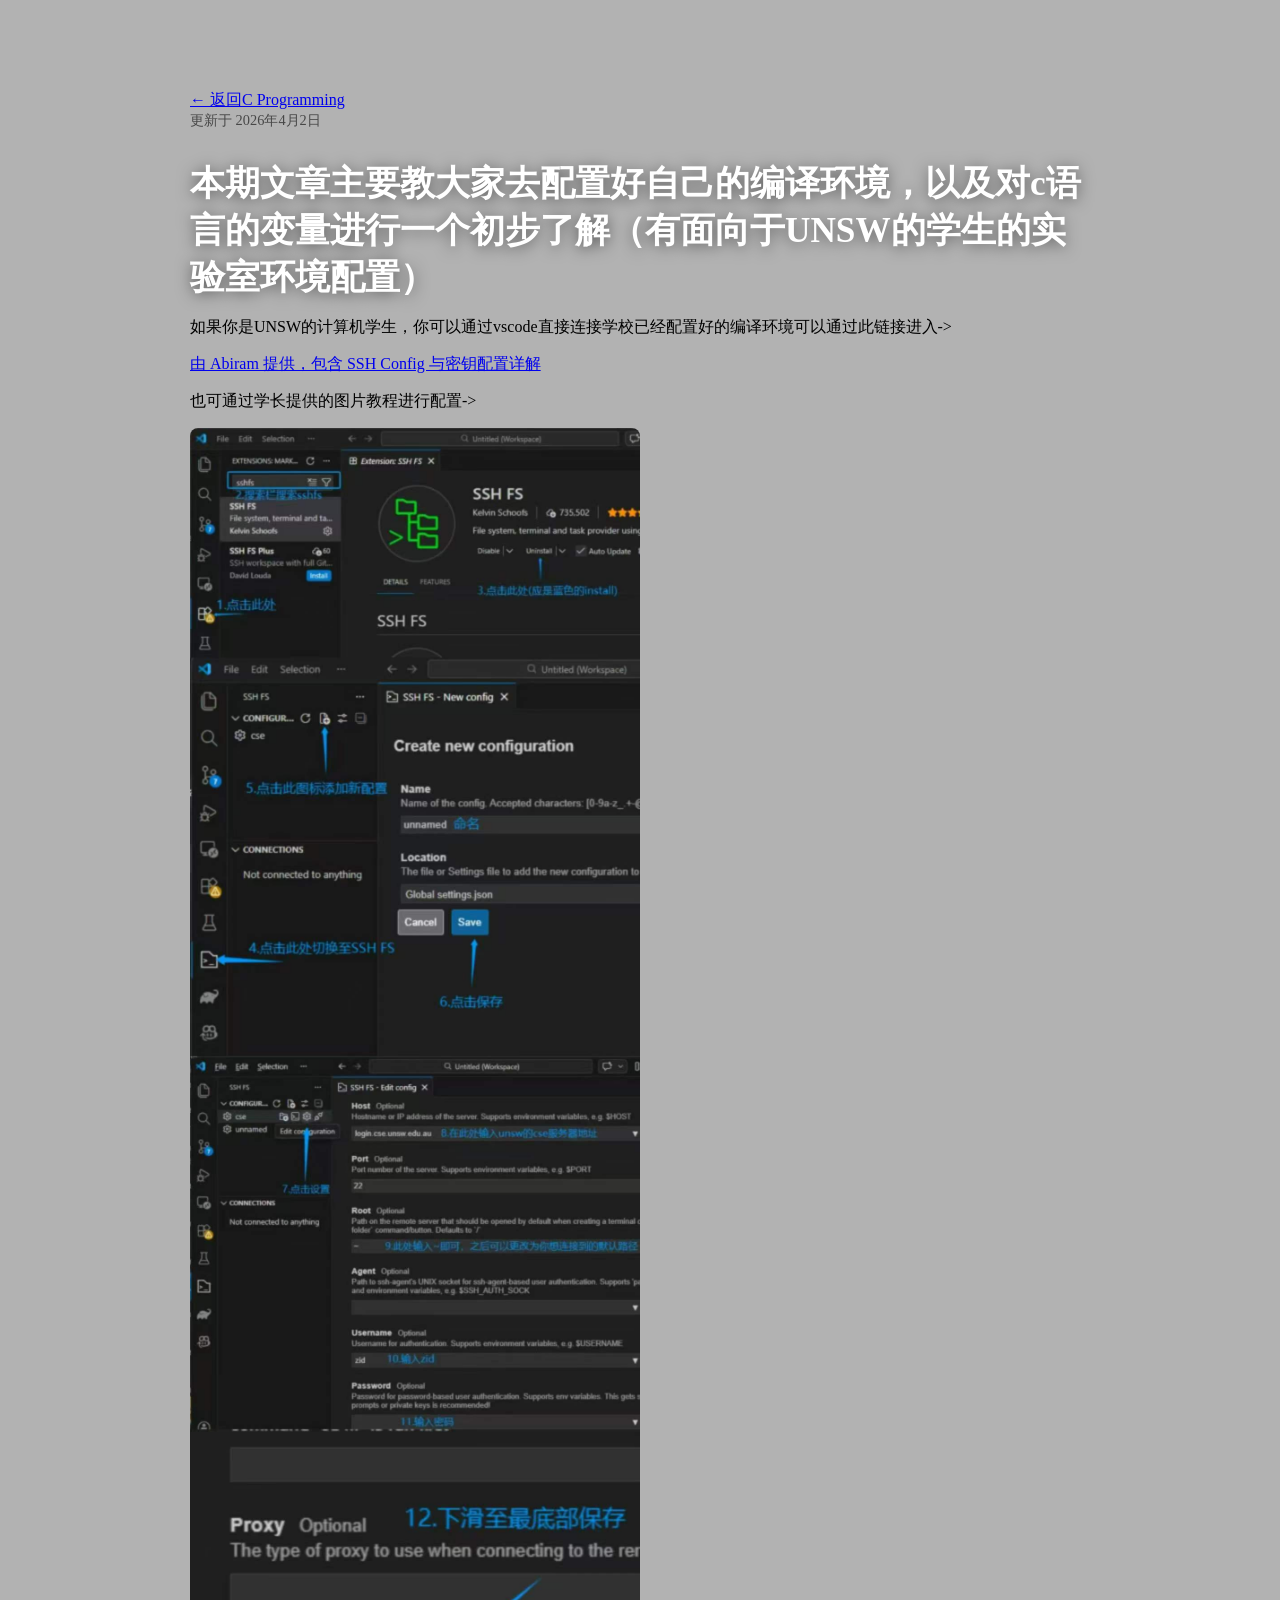
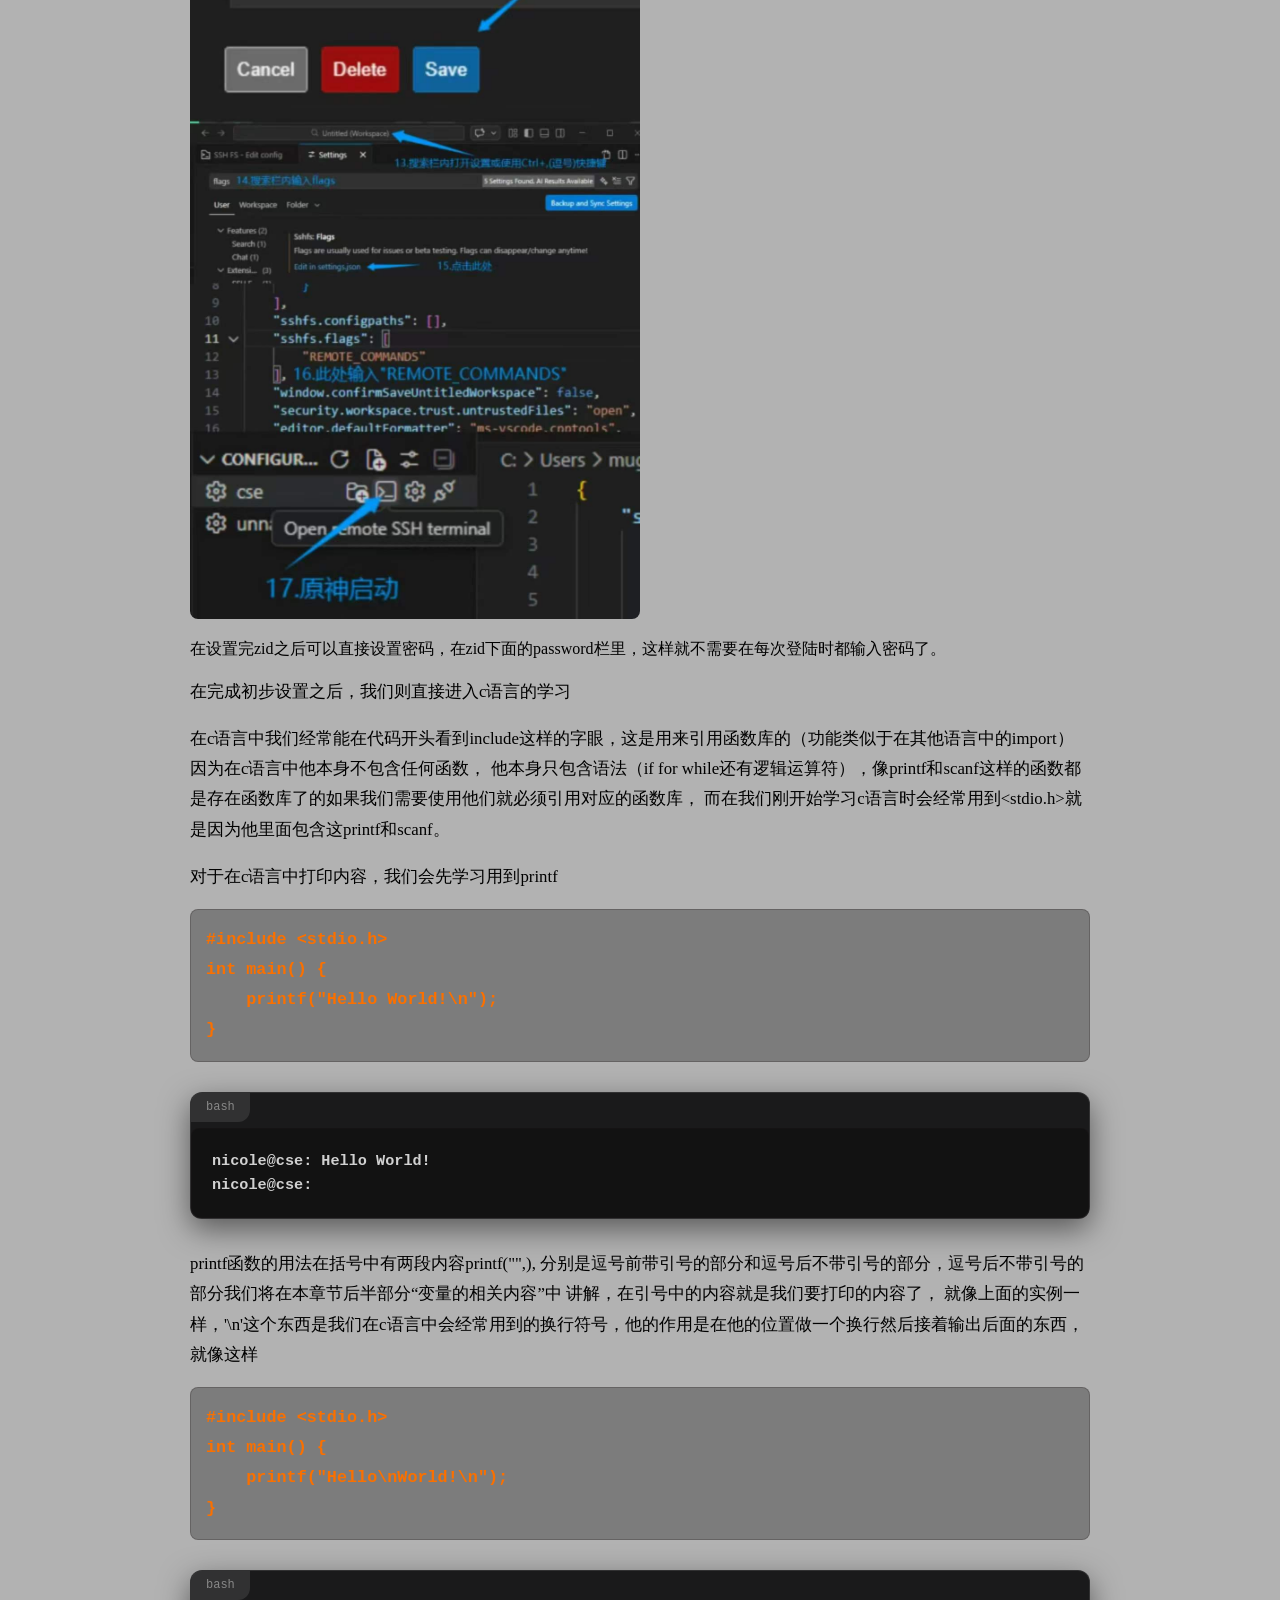
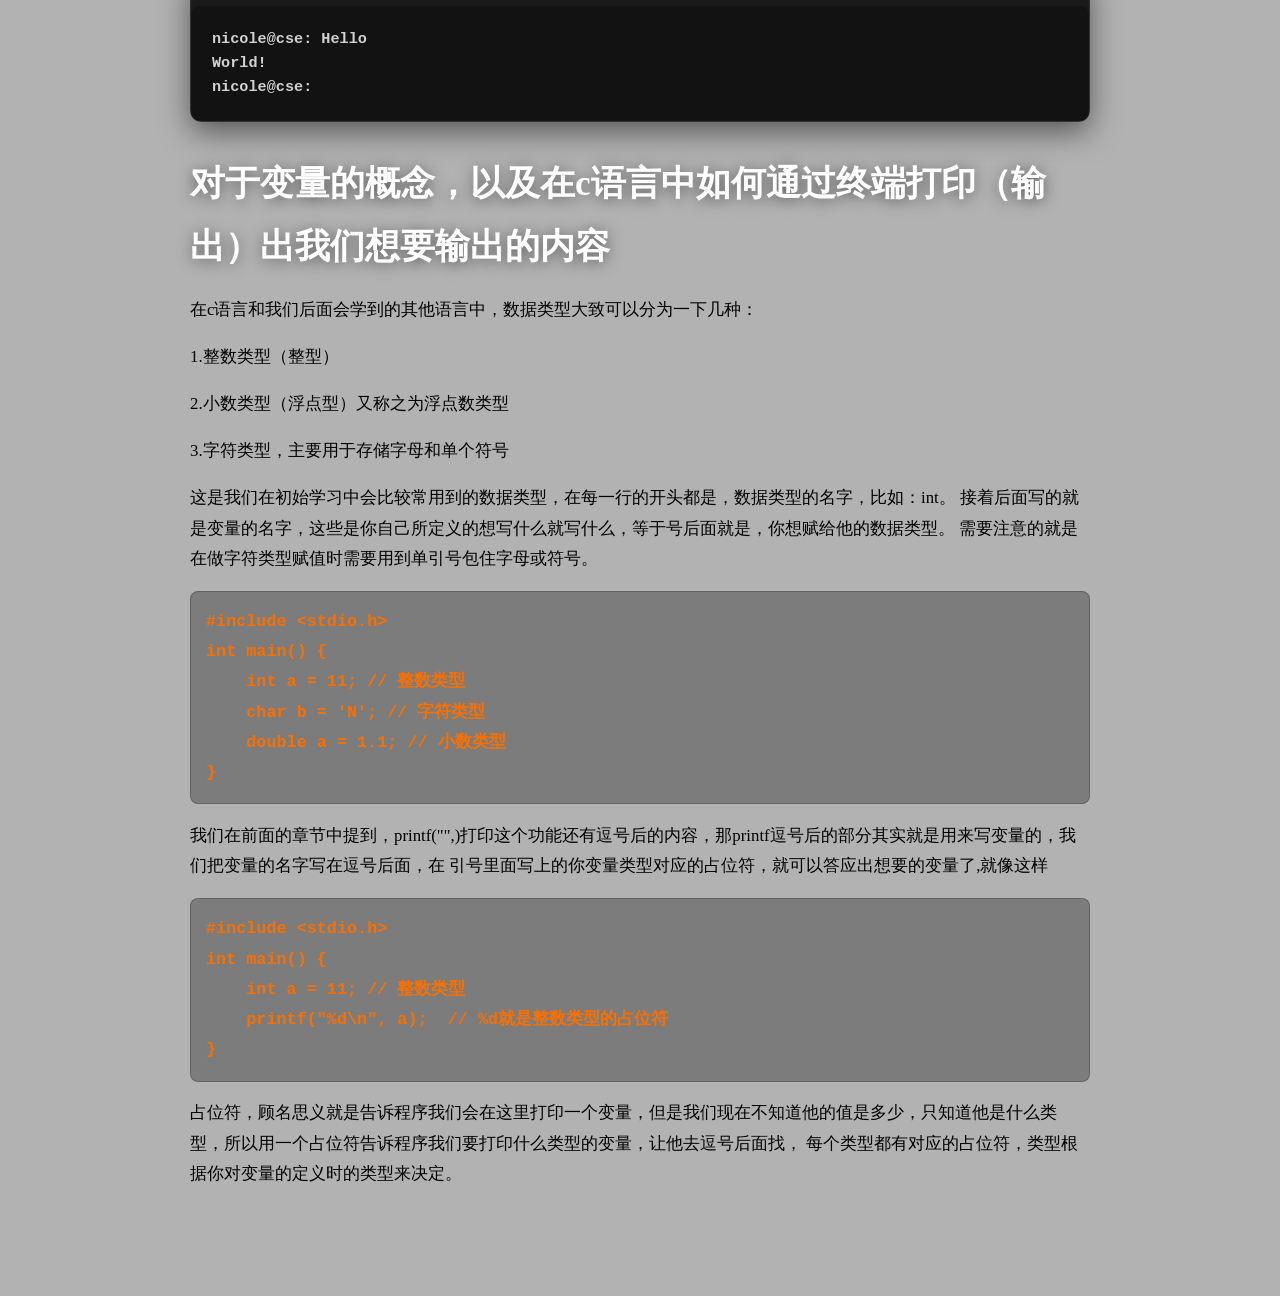
==== commit 1f3bb33a: "update essay for c program and fix title for index.html" ====
--- a/article.html
+++ b/article.html
@@ -111,7 +111,7 @@
 <body>
     <div class="card">
         <a href="cprogram.html" class="back-link">← 返回C Programming</a>
-        <div class="meta-info">发布于 2026年3月24日</div>
+        <div class="meta-info">更新于 2026年4月2日</div>
         
         <h1>本期文章主要教大家去配置好自己的编译环境，以及对c语言的变量进行一个初步了解（有面向于UNSW的学生的实验室环境配置）</h1>
 
@@ -148,7 +148,8 @@
 nicole@cse: </code></pre>
             </div>
 
-            <p>printf函数的用法在括号中有两段内容printf("",), 分别是逗号前带引号的部分和逗号后不带引号的部分，在引号中的内容就是我们要打印的内容了，
+            <p>printf函数的用法在括号中有两段内容printf("",), 分别是逗号前带引号的部分和逗号后不带引号的部分，逗号后不带引号的部分我们将在本章节后半部分“变量的相关内容”中
+                讲解，在引号中的内容就是我们要打印的内容了，
                 就像上面的实例一样，'\n'这个东西是我们在c语言中会经常用到的换行符号，他的作用是在他的位置做一个换行然后接着输出后面的东西，就像这样</p>
 
             <pre><code>#include &lt;stdio.h&gt;
@@ -177,6 +178,18 @@
     char b = 'N'; // 字符类型
     double a = 1.1; // 小数类型
 }</code></pre>
+            <p>我们在前面的章节中提到，printf("",)打印这个功能还有逗号后的内容，那printf逗号后的部分其实就是用来写变量的，我们把变量的名字写在逗号后面，在
+            引号里面写上的你变量类型对应的占位符，就可以答应出想要的变量了,就像这样</p>
+
+            <pre><code>#include &lt;stdio.h&gt;
+int main() {
+    int a = 11; // 整数类型
+    printf("%d\n", a);  // %d就是整数类型的占位符
+}</code></pre>
+
+            <p>占位符，顾名思义就是告诉程序我们会在这里打印一个变量，但是我们现在不知道他的值是多少，只知道他是什么类型，所以用一个占位符告诉程序我们要打印什么类型的变量，让他去逗号后面找，
+            每个类型都有对应的占位符，类型根据你对变量的定义时的类型来决定。
+            </p>
         </div>
     </div>
 
--- a/style.css
+++ b/style.css
@@ -62,10 +62,10 @@
 
 #nav-links {
     display: grid;
-    grid-template-columns: repeat(auto-fit, minmax(280px, 1fr));
-    gap: 25px;
-    padding: 20px;
-    min-height: 200px;
+    grid-template-columns: repeat(auto-fit, minmax(220px, 1fr)); 
+    gap: 20px;
+    padding: 15px;
+    min-height: auto;
 }
 
 .nav-item {
@@ -73,13 +73,17 @@
     background: rgba(255, 255, 255, 0.1);
     backdrop-filter: blur(15px);
     border: 1px solid rgba(255, 255, 255, 0.2);
-    border-radius: 18px;
+    border-radius: 15px;
     height: 100%;
     display: flex;
     flex-direction: column;
-    padding: 22px;
+    align-items: flex-start;
+    padding: 16px; 
+    box-sizing: border-box;
     opacity: 1 !important;
     visibility: visible !important;
+    transform-style: preserve-3d;
+    transition: transform 0.4s cubic-bezier(0.25, 0.46, 0.45, 0.94), background 0.3s, box-shadow 0.3s;
 }
 
 .nav-item:hover {
@@ -92,9 +96,10 @@
     display: block !important;
     text-decoration: none;
     width: 100%;
-    min-height: 160px;
+    min-height: 130px; 
     perspective: 1000px;
     cursor: pointer;
+    margin-bottom: 0;
 }
 
 .nav-anchor:hover .nav-item {
@@ -103,7 +108,28 @@
     box-shadow: 0 15px 40px rgba(0,0,0,0.3), 0 0 15px var(--purple-glow);
 }
 
-.icon { font-size: 32px; margin-bottom: 15px; }
-.nav-info { text-align: left; }
-.nav-info .name { font-size: 1.15rem; font-weight: 700; display: block; margin-bottom: 8px; }
-.nav-info .desc { font-size: 0.8rem; opacity: 0.8; line-height: 1.4; display: -webkit-box; -webkit-line-clamp: 3; -webkit-box-orient: vertical; overflow: hidden; }+.icon { 
+    font-size: 28px;
+    margin-bottom: 12px;
+}
+.nav-info { 
+    text-align: left; 
+    width: 100%;
+    margin-top: auto;
+}
+.nav-info .name { 
+    font-size: 1rem;
+    font-weight: 700; 
+    display: block; 
+    margin-bottom: 5px;
+    color: white; 
+}
+
+.nav-info .desc { 
+    font-size: 0.75rem;
+    color: rgba(255, 255, 255, 0.7); 
+    line-height: 1.3; 
+    display: block; 
+    overflow: visible;
+    word-wrap: break-word; 
+}
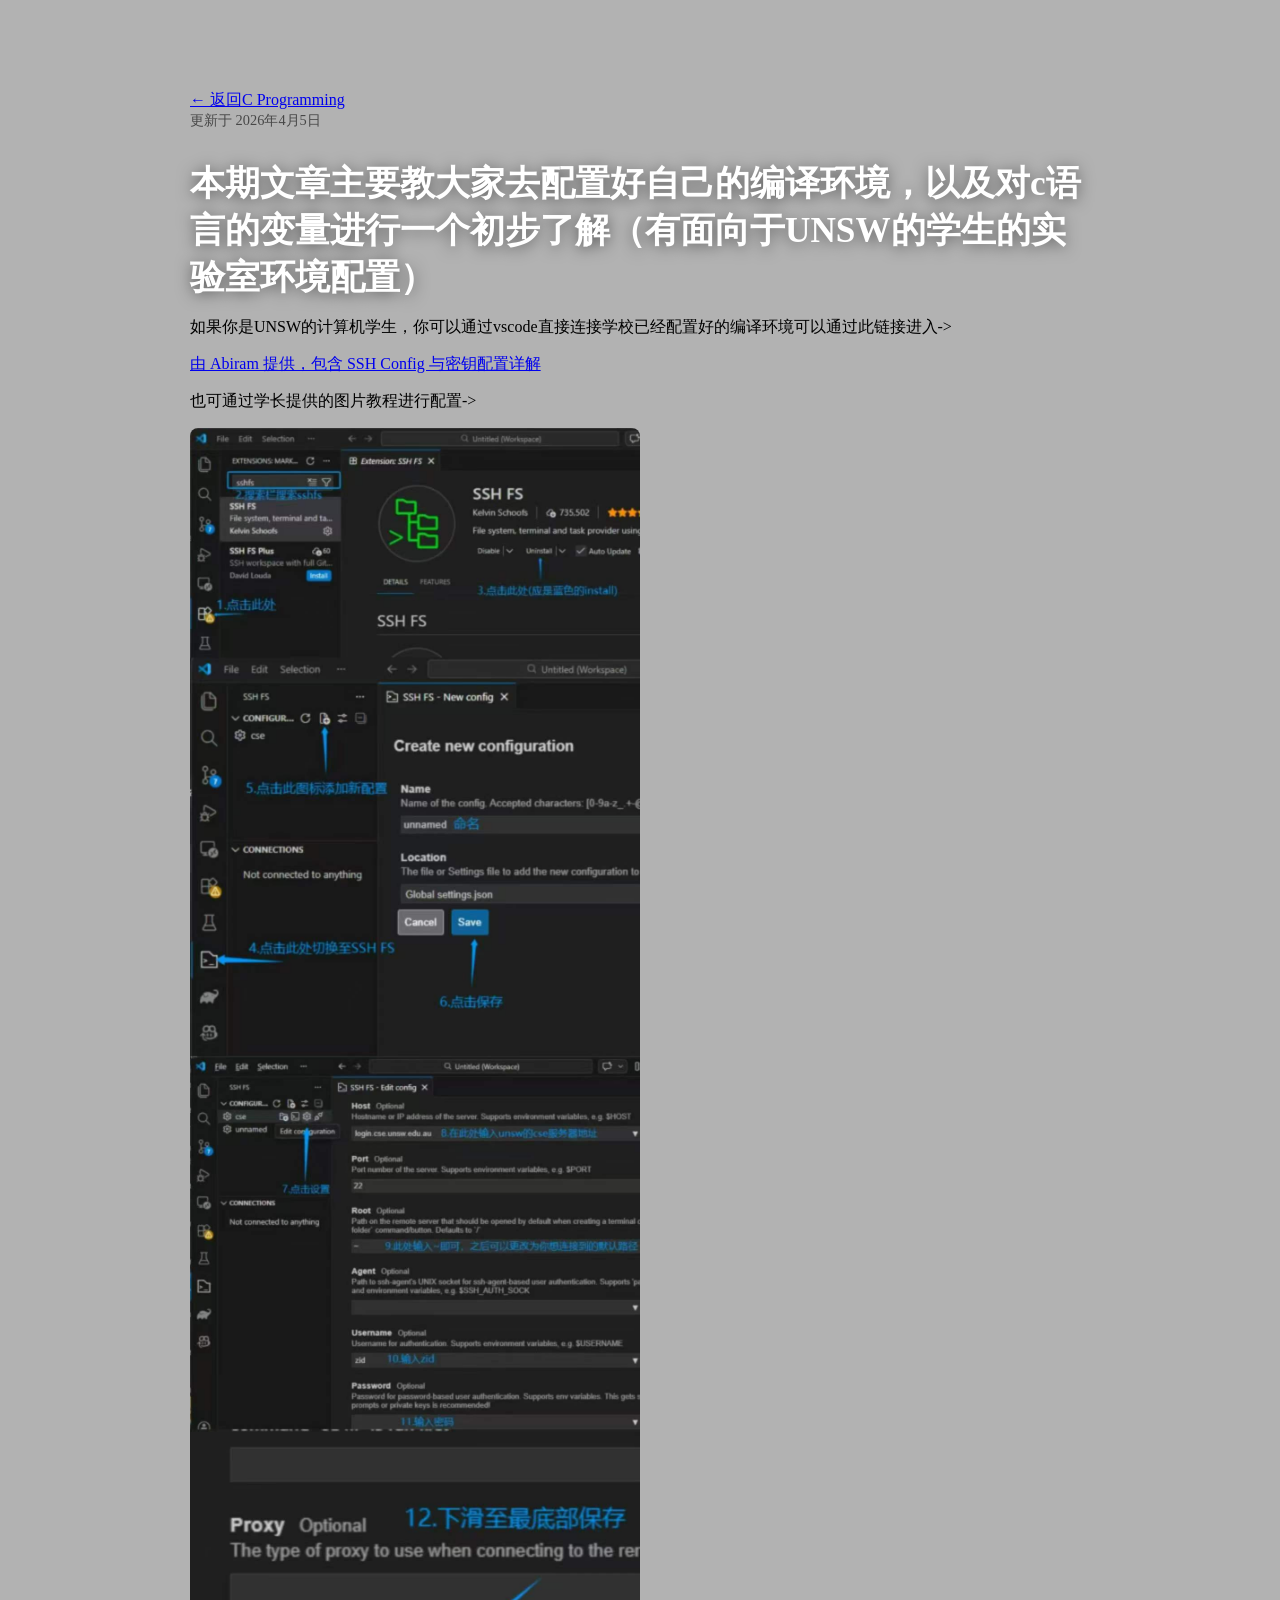
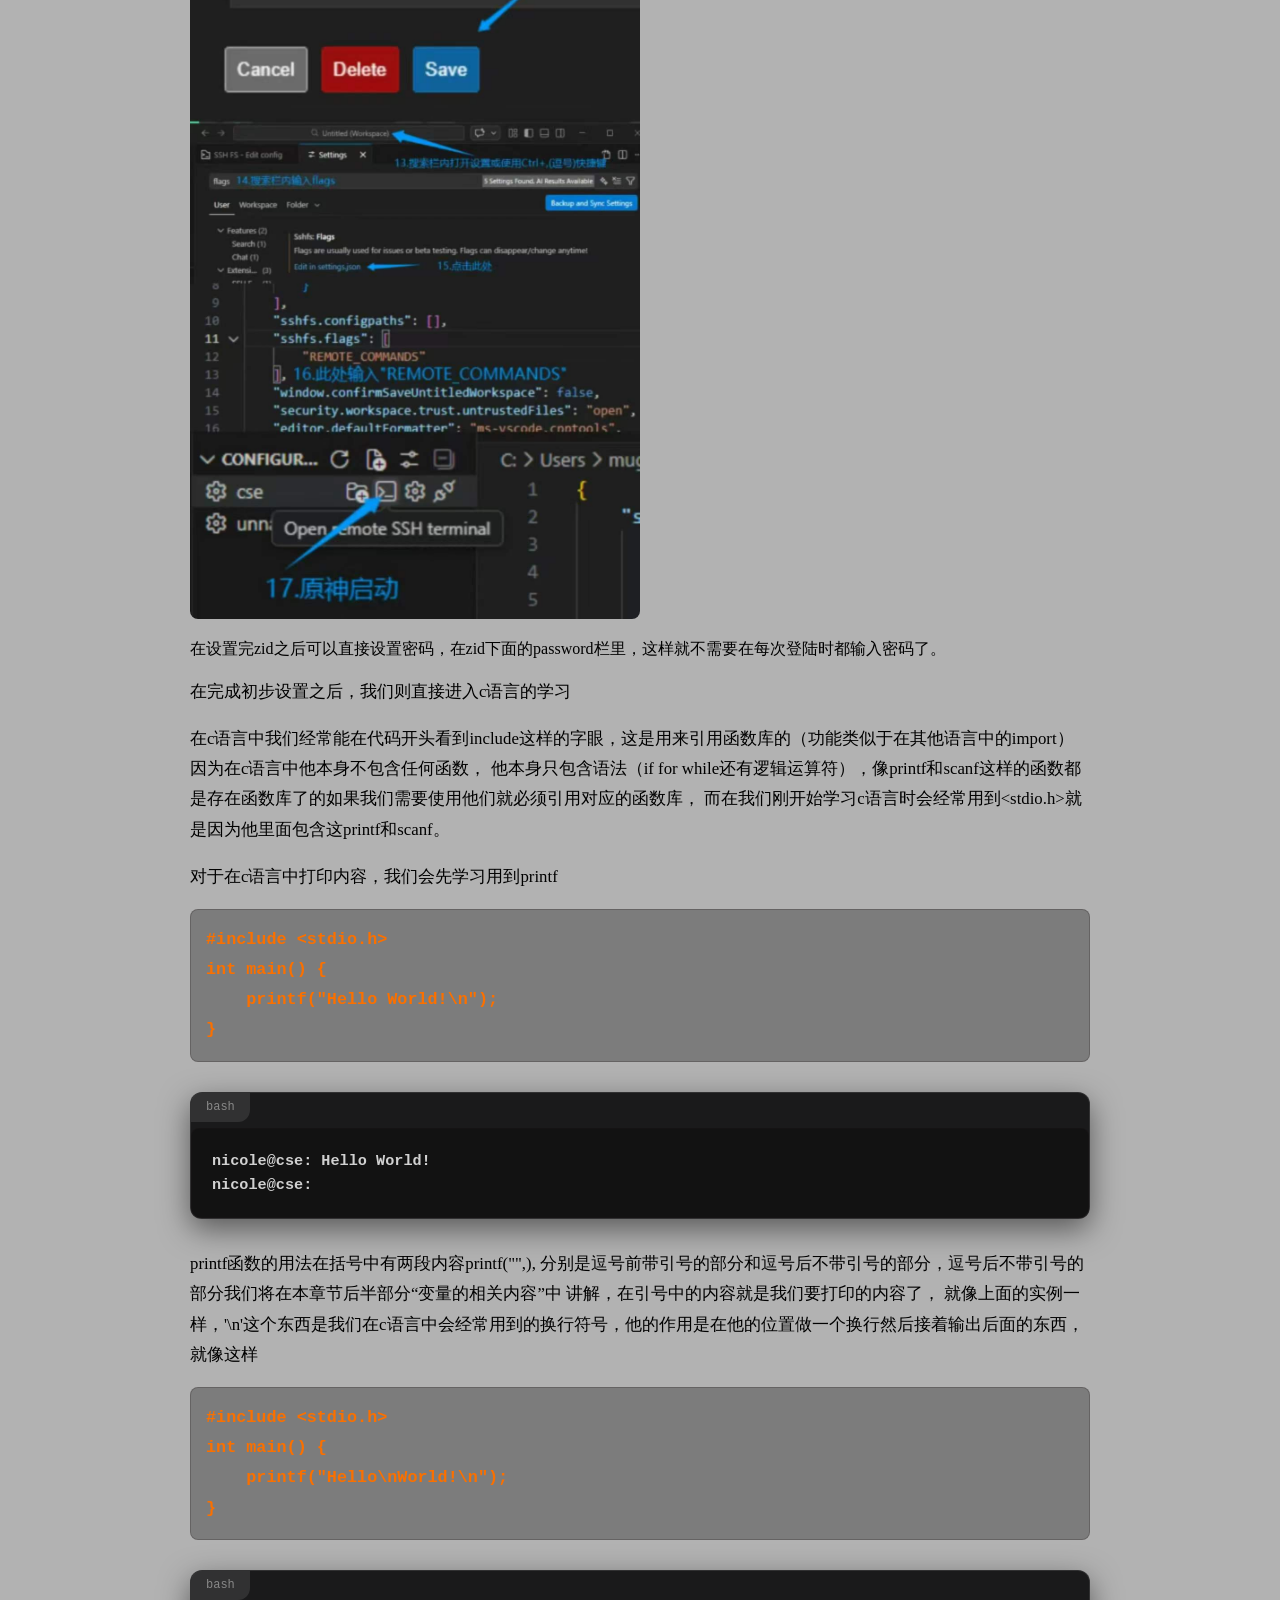
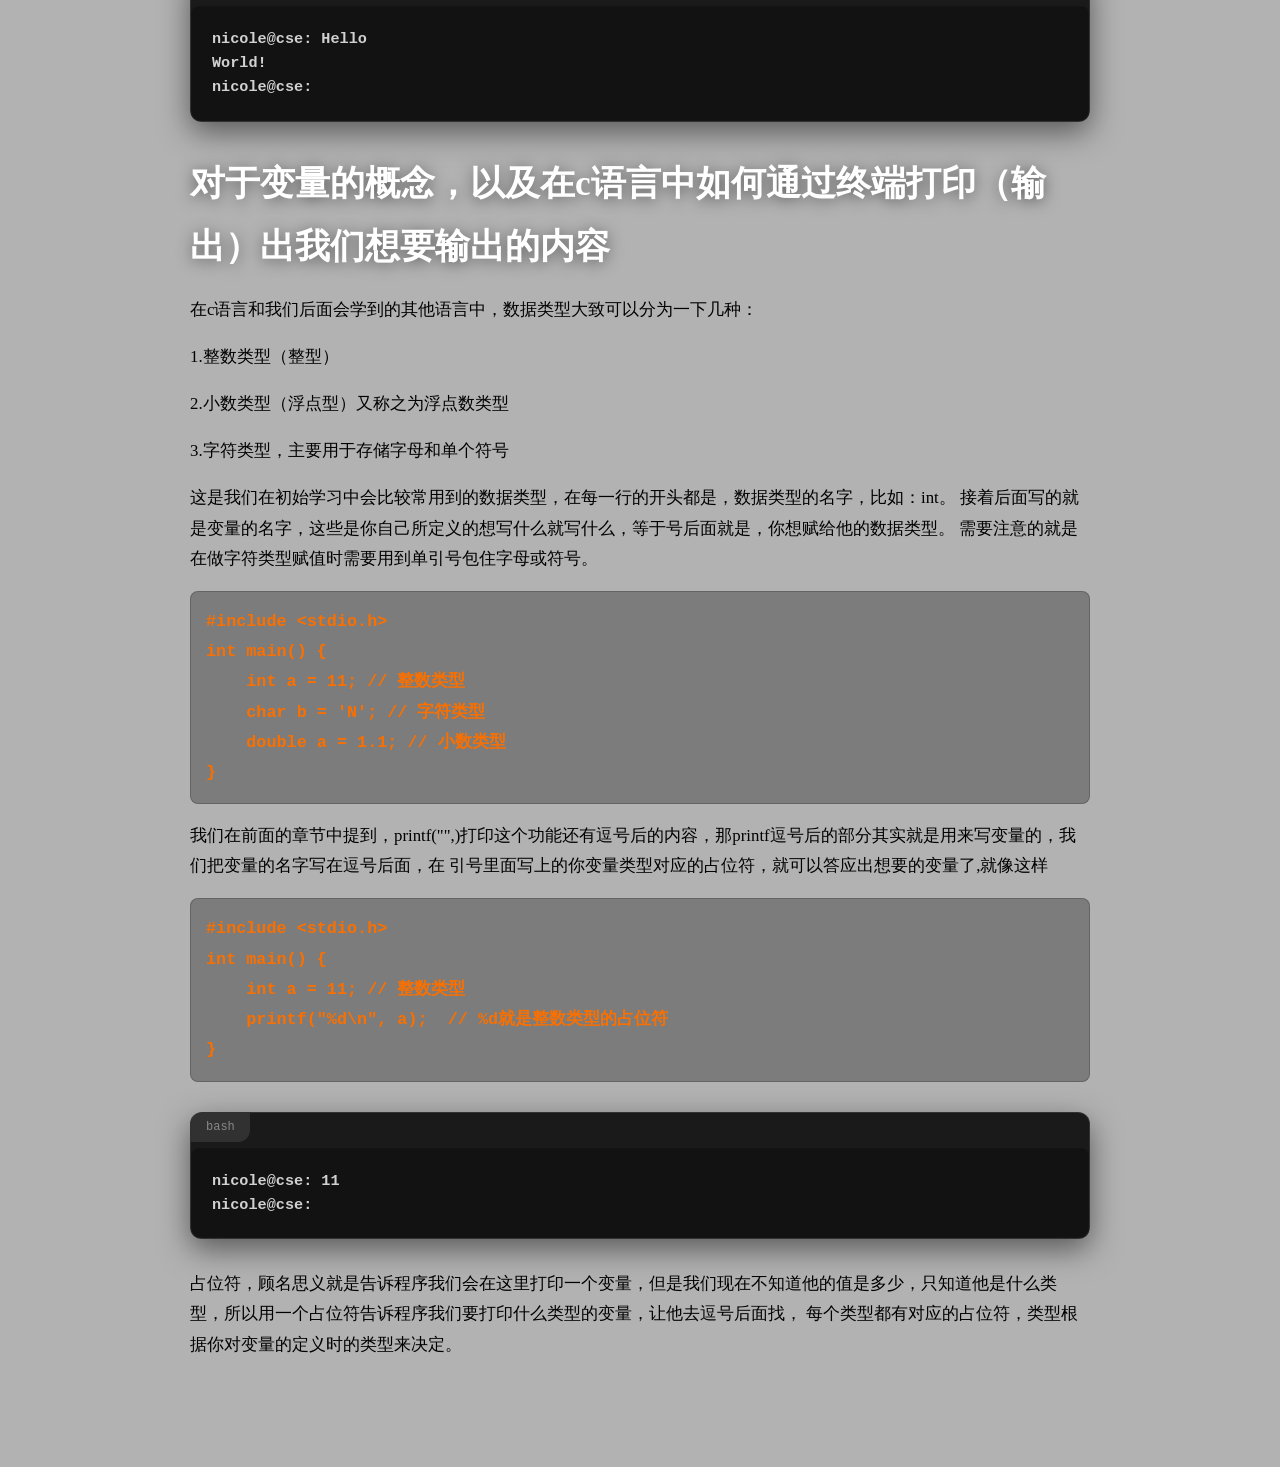
==== commit eda38451: "fix terminal part for variable" ====
--- a/article.html
+++ b/article.html
@@ -111,7 +111,7 @@
 <body>
     <div class="card">
         <a href="cprogram.html" class="back-link">← 返回C Programming</a>
-        <div class="meta-info">更新于 2026年4月2日</div>
+        <div class="meta-info">更新于 2026年4月5日</div>
         
         <h1>本期文章主要教大家去配置好自己的编译环境，以及对c语言的变量进行一个初步了解（有面向于UNSW的学生的实验室环境配置）</h1>
 
@@ -187,6 +187,11 @@
     printf("%d\n", a);  // %d就是整数类型的占位符
 }</code></pre>
 
+                <div class="terminal-block">
+                <pre><code>nicole@cse: 11
+nicole@cse: </code></pre>
+            </div>
+
             <p>占位符，顾名思义就是告诉程序我们会在这里打印一个变量，但是我们现在不知道他的值是多少，只知道他是什么类型，所以用一个占位符告诉程序我们要打印什么类型的变量，让他去逗号后面找，
             每个类型都有对应的占位符，类型根据你对变量的定义时的类型来决定。
             </p>
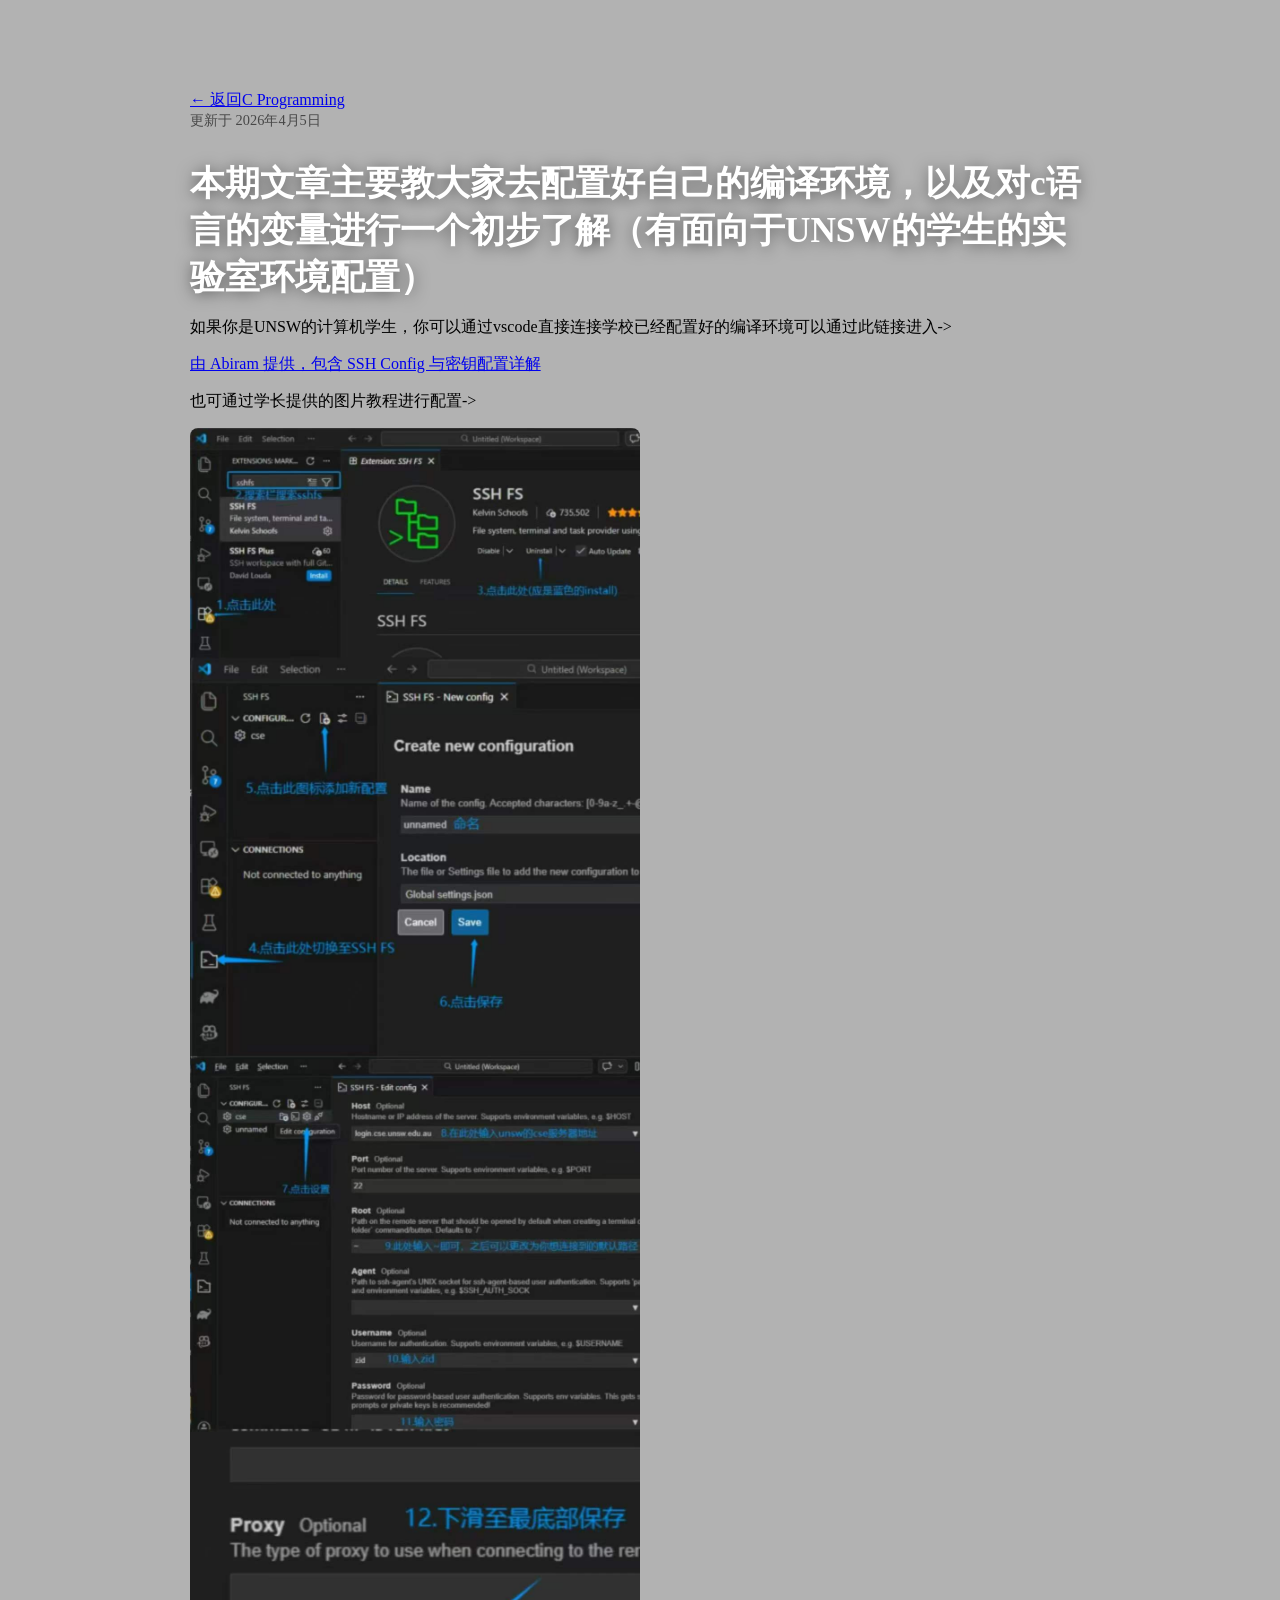
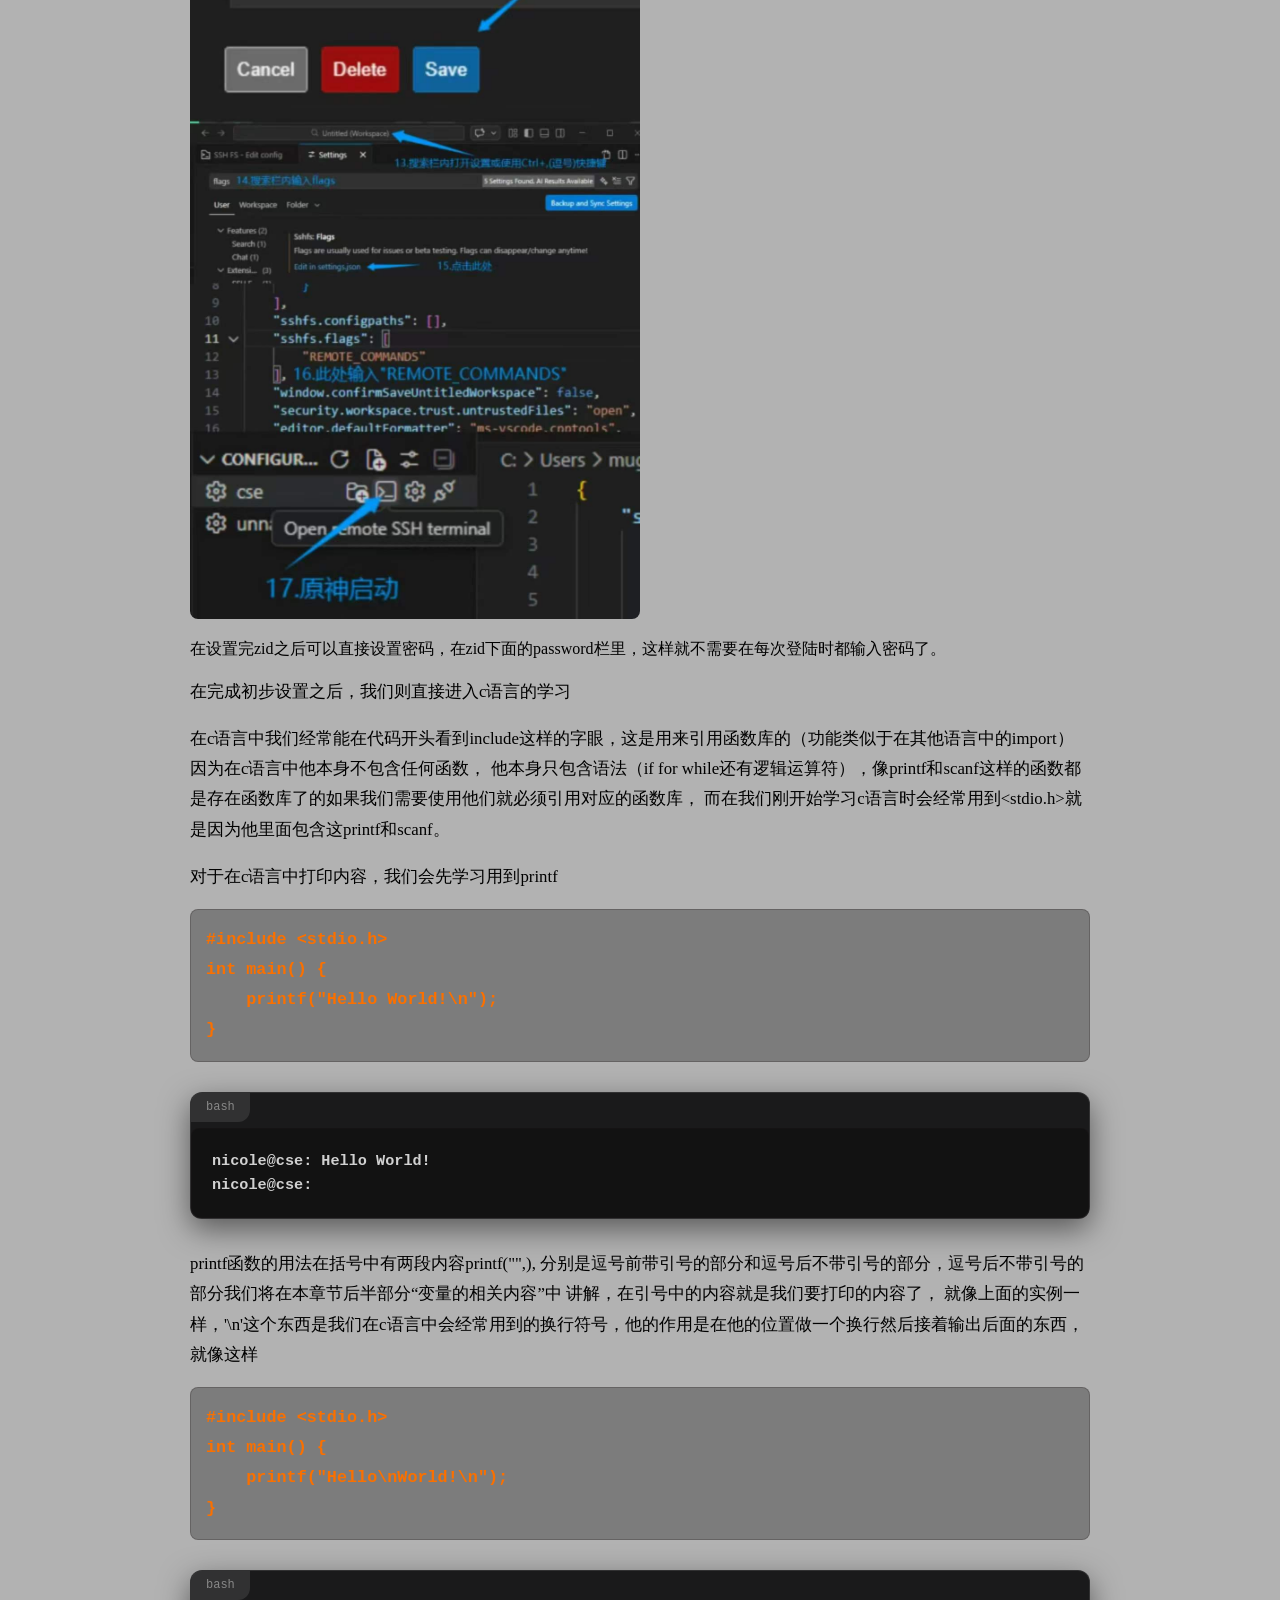
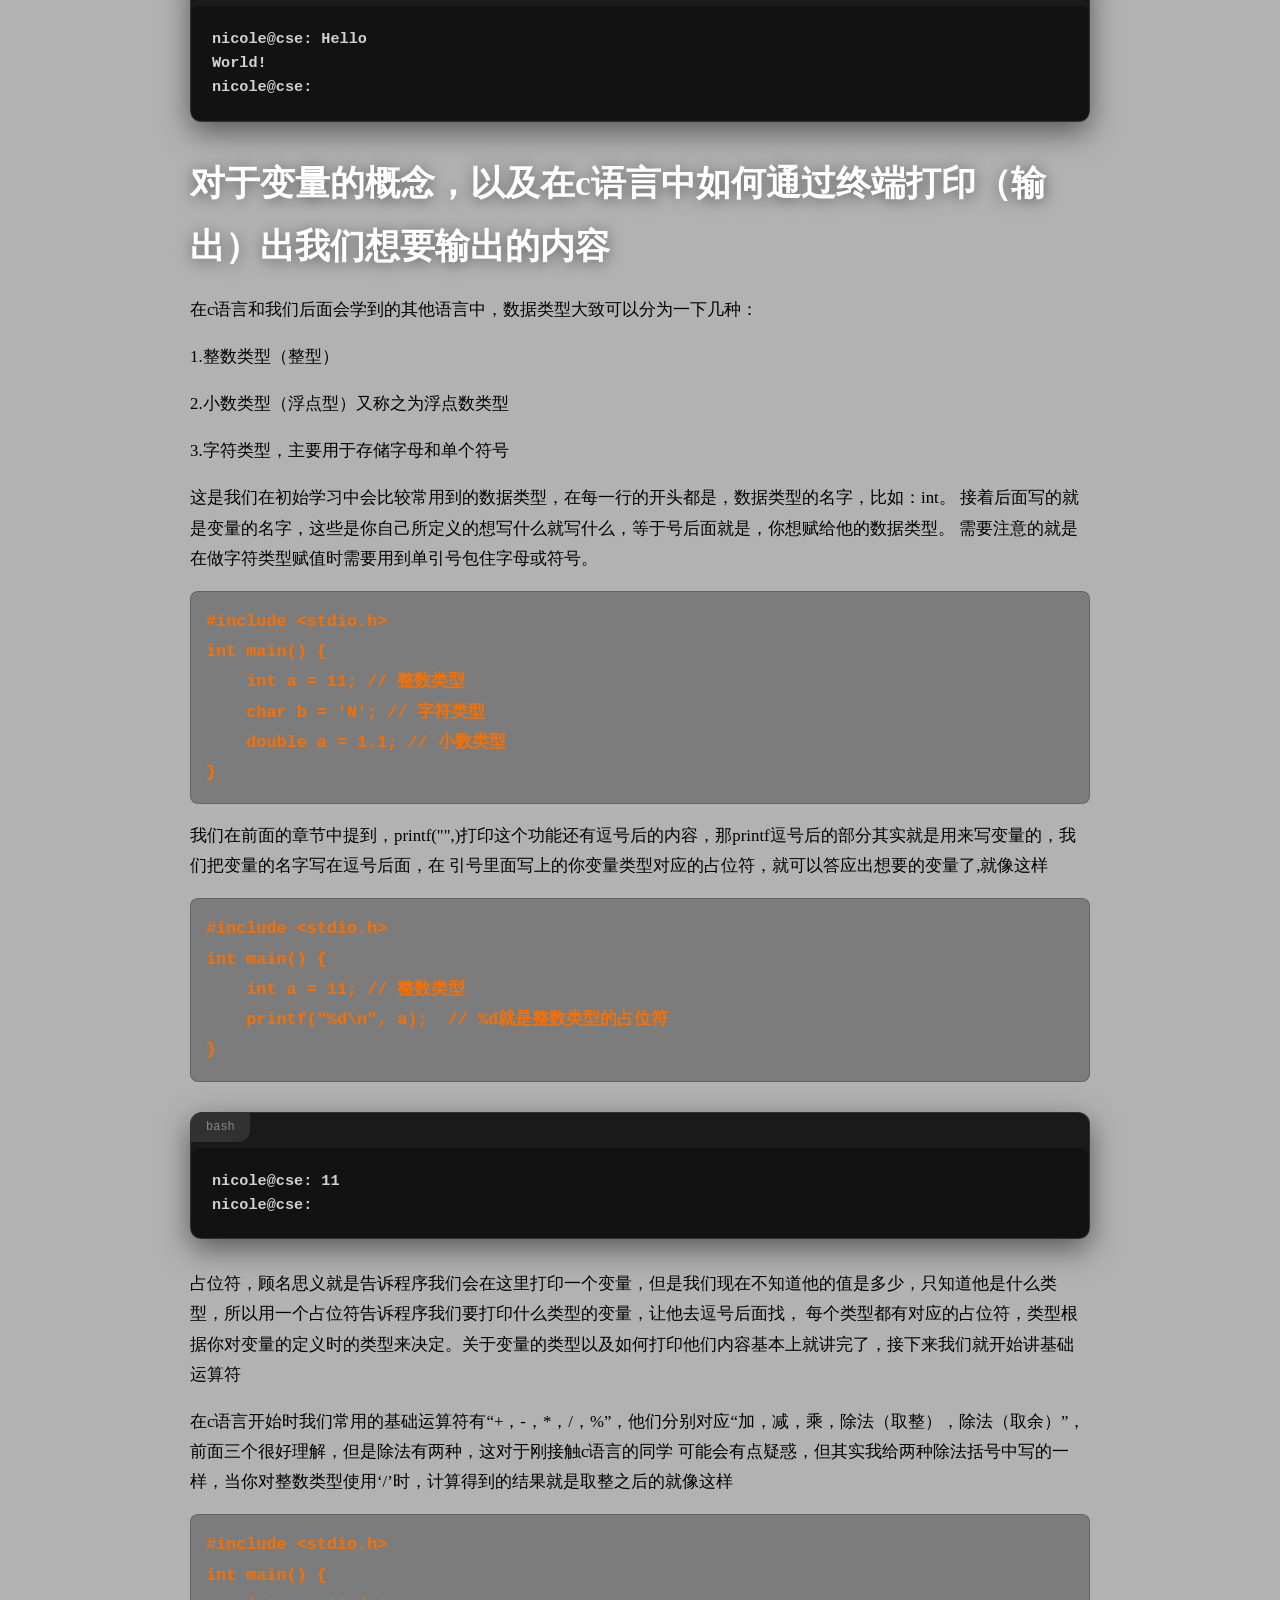
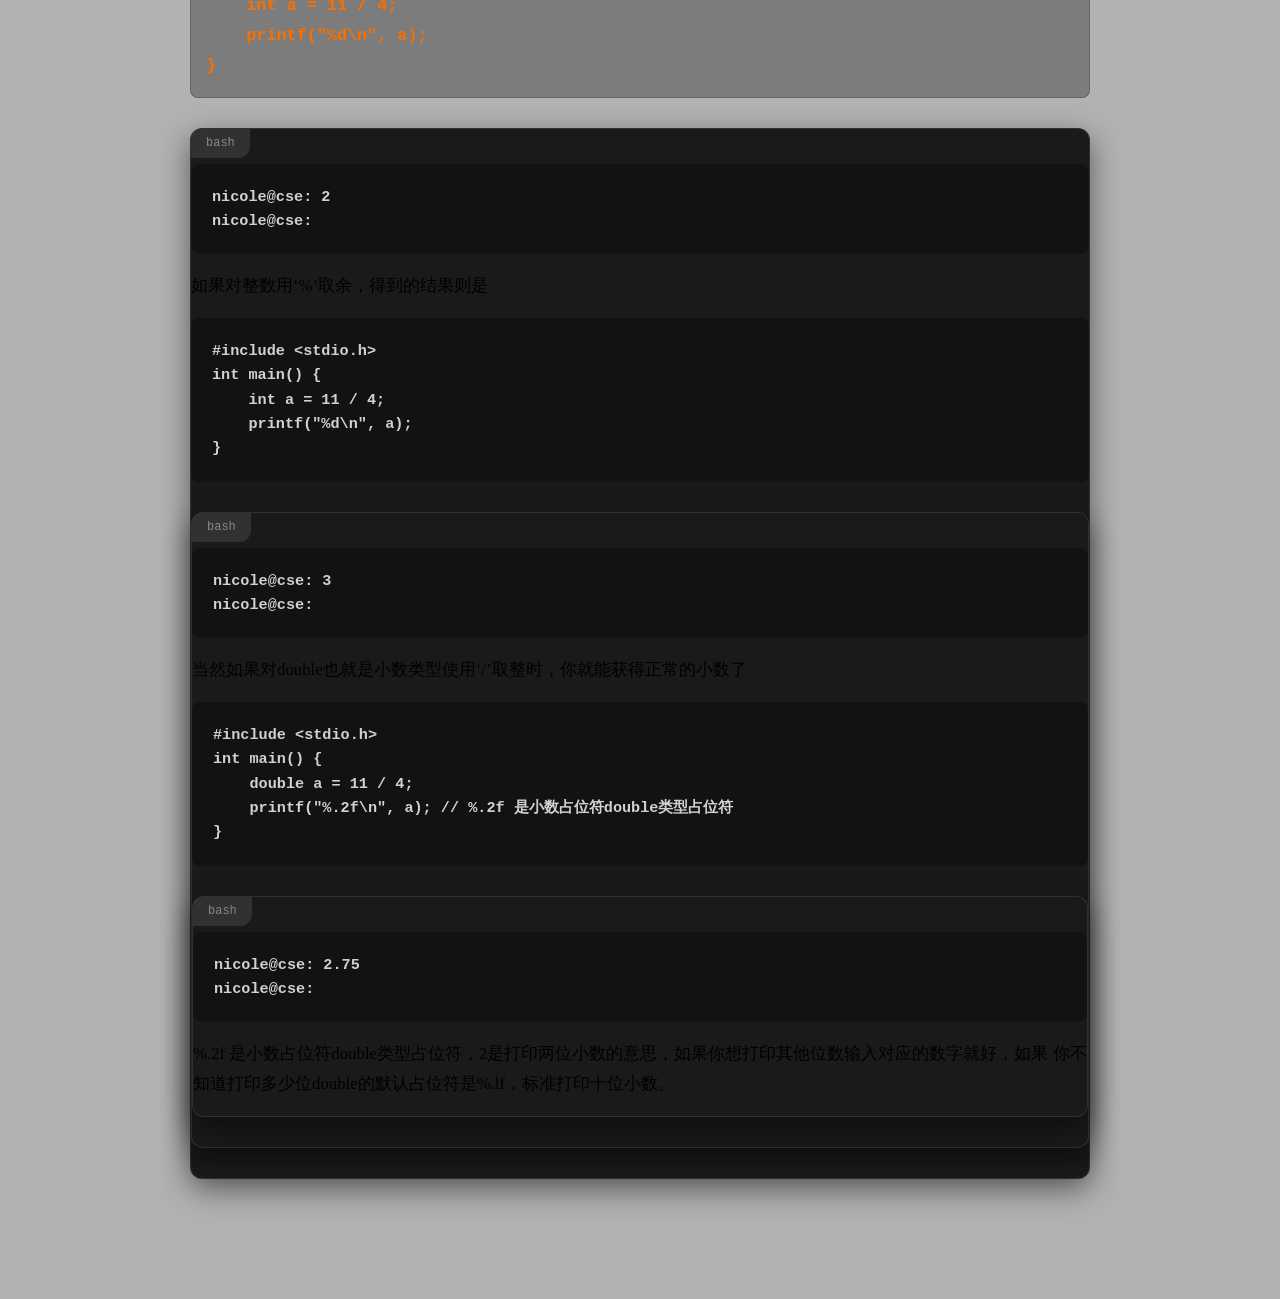
==== commit 3d09f97b: "update content of c intro" ====
--- a/article.html
+++ b/article.html
@@ -193,8 +193,47 @@
             </div>
 
             <p>占位符，顾名思义就是告诉程序我们会在这里打印一个变量，但是我们现在不知道他的值是多少，只知道他是什么类型，所以用一个占位符告诉程序我们要打印什么类型的变量，让他去逗号后面找，
-            每个类型都有对应的占位符，类型根据你对变量的定义时的类型来决定。
+            每个类型都有对应的占位符，类型根据你对变量的定义时的类型来决定。关于变量的类型以及如何打印他们内容基本上就讲完了，接下来我们就开始讲基础运算符
             </p>
+
+            <p>
+            在c语言开始时我们常用的基础运算符有“+，-，*，/，%”，他们分别对应“加，减，乘，除法（取整），除法（取余）”，前面三个很好理解，但是除法有两种，这对于刚接触c语言的同学
+            可能会有点疑惑，但其实我给两种除法括号中写的一样，当你对整数类型使用‘/’时，计算得到的结果就是取整之后的就像这样</p>
+            <pre><code>#include &lt;stdio.h&gt;
+int main() {
+    int a = 11 / 4;
+    printf("%d\n", a);
+}</code></pre>
+
+            <div class="terminal-block">
+                <pre><code>nicole@cse: 2
+nicole@cse: </code></pre>
+            
+            <p>如果对整数用‘%’取余，得到的结果则是</p>
+            <pre><code>#include &lt;stdio.h&gt;
+int main() {
+    int a = 11 / 4;
+    printf("%d\n", a);
+}</code></pre>
+
+            <div class="terminal-block">
+                <pre><code>nicole@cse: 3
+nicole@cse: </code></pre>
+            <p>当然如果对double也就是小数类型使用‘/’取整时，你就能获得正常的小数了</p>
+
+            <pre><code>#include &lt;stdio.h&gt;
+int main() {
+    double a = 11 / 4;
+    printf("%.2f\n", a); // %.2f 是小数占位符double类型占位符
+}</code></pre>
+
+            <div class="terminal-block">
+                <pre><code>nicole@cse: 2.75
+nicole@cse: </code></pre>
+
+        <p>%.2f 是小数占位符double类型占位符，2是打印两位小数的意思，如果你想打印其他位数输入对应的数字就好，如果
+        你不知道打印多少位double的默认占位符是%.lf，标准打印十位小数。
+        </p>
         </div>
     </div>
 
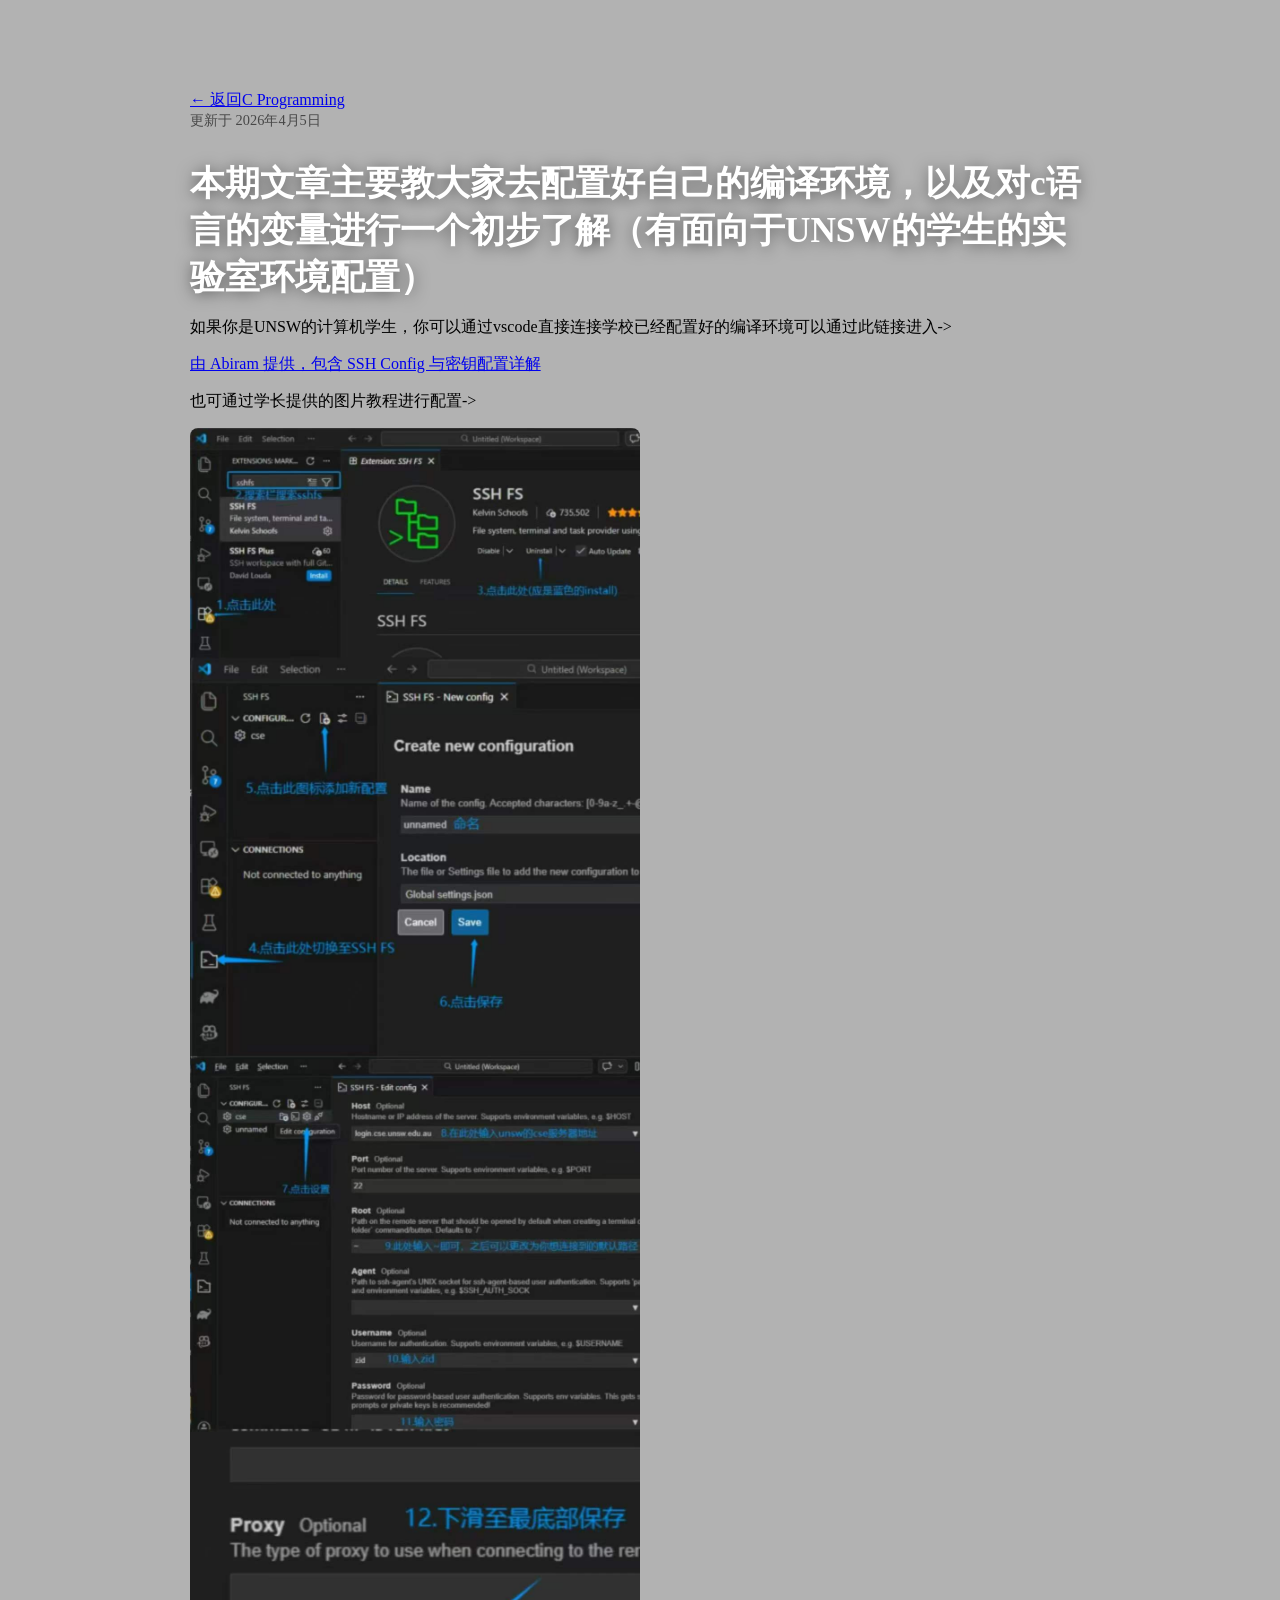
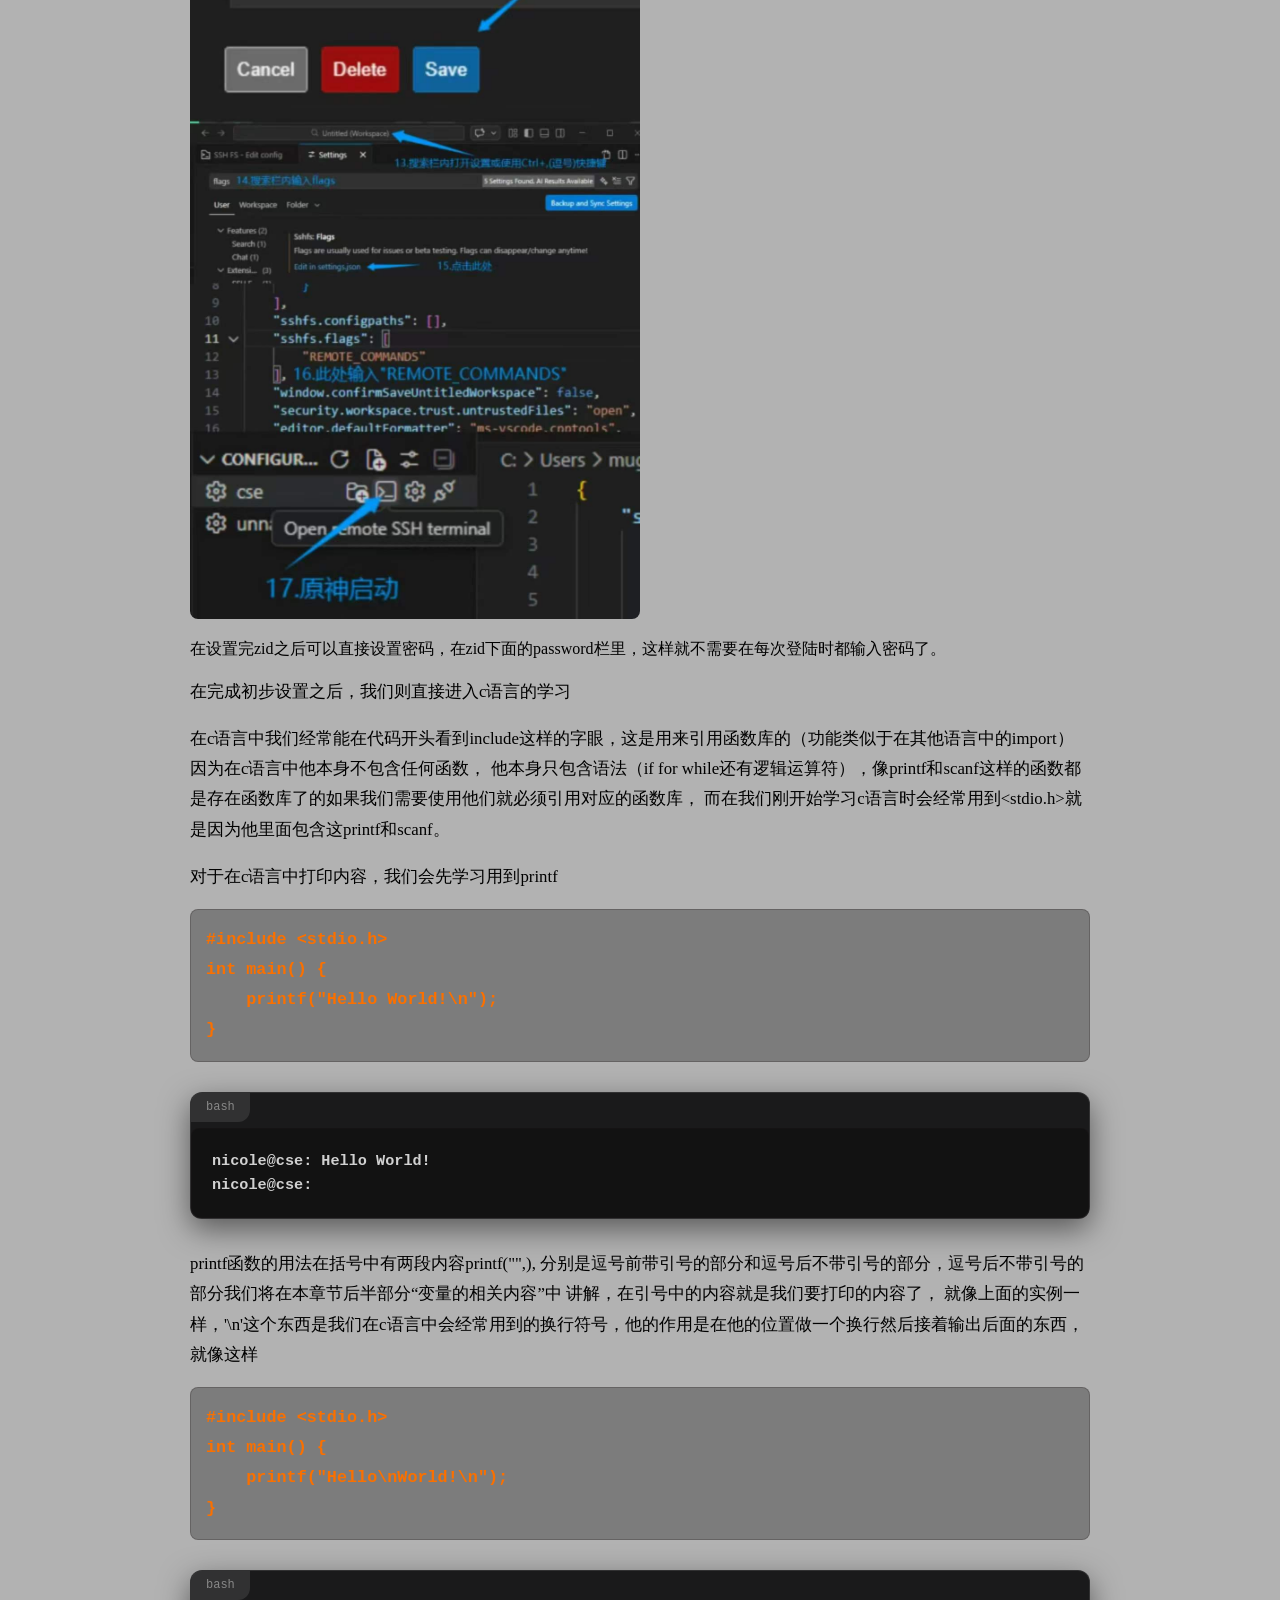
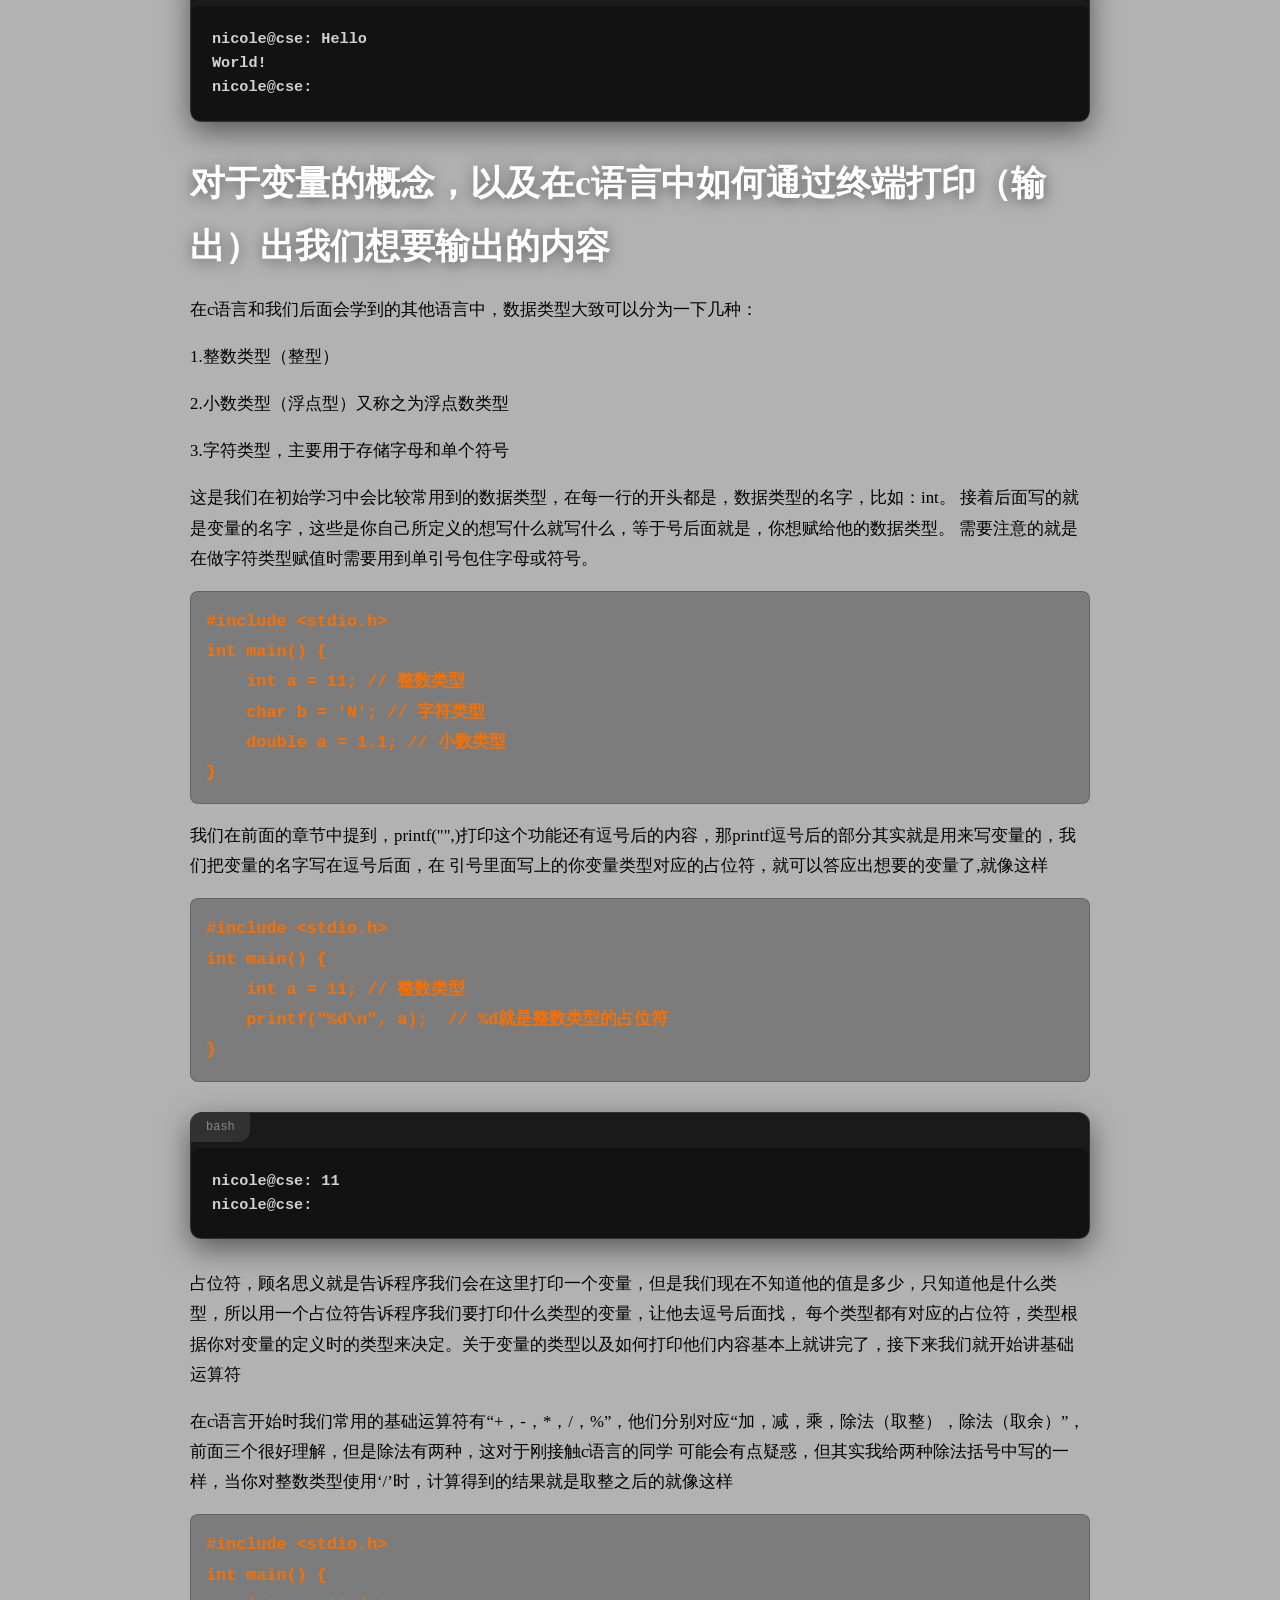
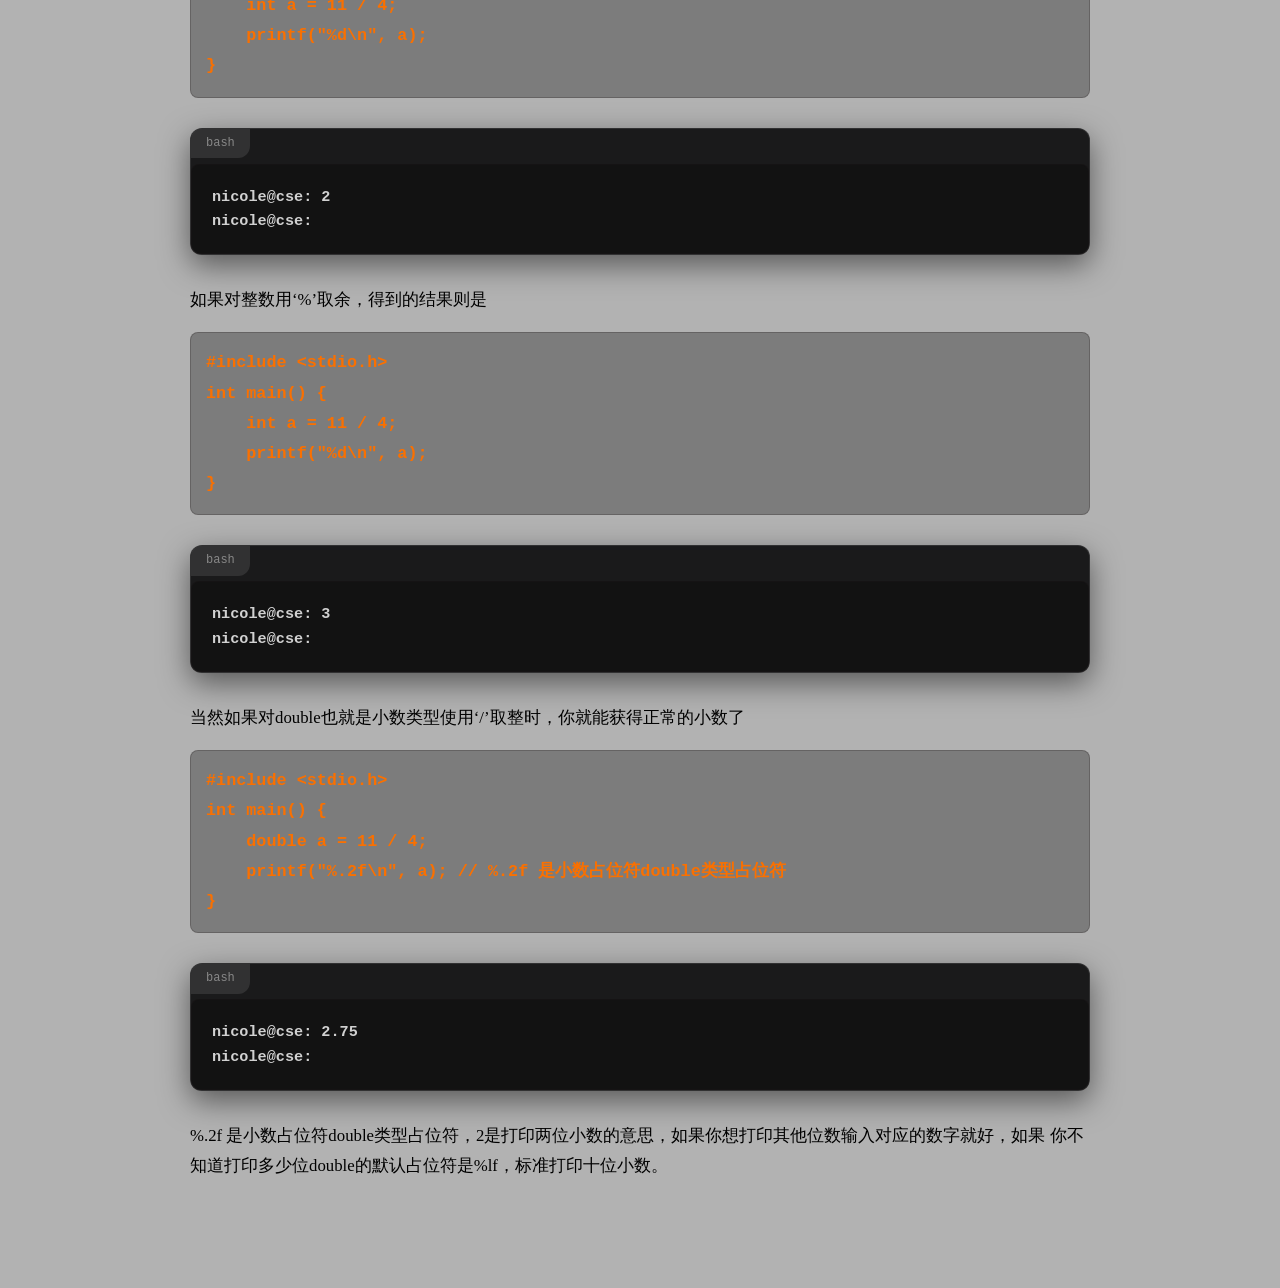
==== commit 9ac7d0dd: "fix bug for terminal" ====
--- a/article.html
+++ b/article.html
@@ -208,6 +208,7 @@
             <div class="terminal-block">
                 <pre><code>nicole@cse: 2
 nicole@cse: </code></pre>
+            </div>
             
             <p>如果对整数用‘%’取余，得到的结果则是</p>
             <pre><code>#include &lt;stdio.h&gt;
@@ -219,6 +220,7 @@
             <div class="terminal-block">
                 <pre><code>nicole@cse: 3
 nicole@cse: </code></pre>
+            </div>
             <p>当然如果对double也就是小数类型使用‘/’取整时，你就能获得正常的小数了</p>
 
             <pre><code>#include &lt;stdio.h&gt;
@@ -230,9 +232,10 @@
             <div class="terminal-block">
                 <pre><code>nicole@cse: 2.75
 nicole@cse: </code></pre>
+            </div>
 
         <p>%.2f 是小数占位符double类型占位符，2是打印两位小数的意思，如果你想打印其他位数输入对应的数字就好，如果
-        你不知道打印多少位double的默认占位符是%.lf，标准打印十位小数。
+        你不知道打印多少位double的默认占位符是%lf，标准打印十位小数。
         </p>
         </div>
     </div>
